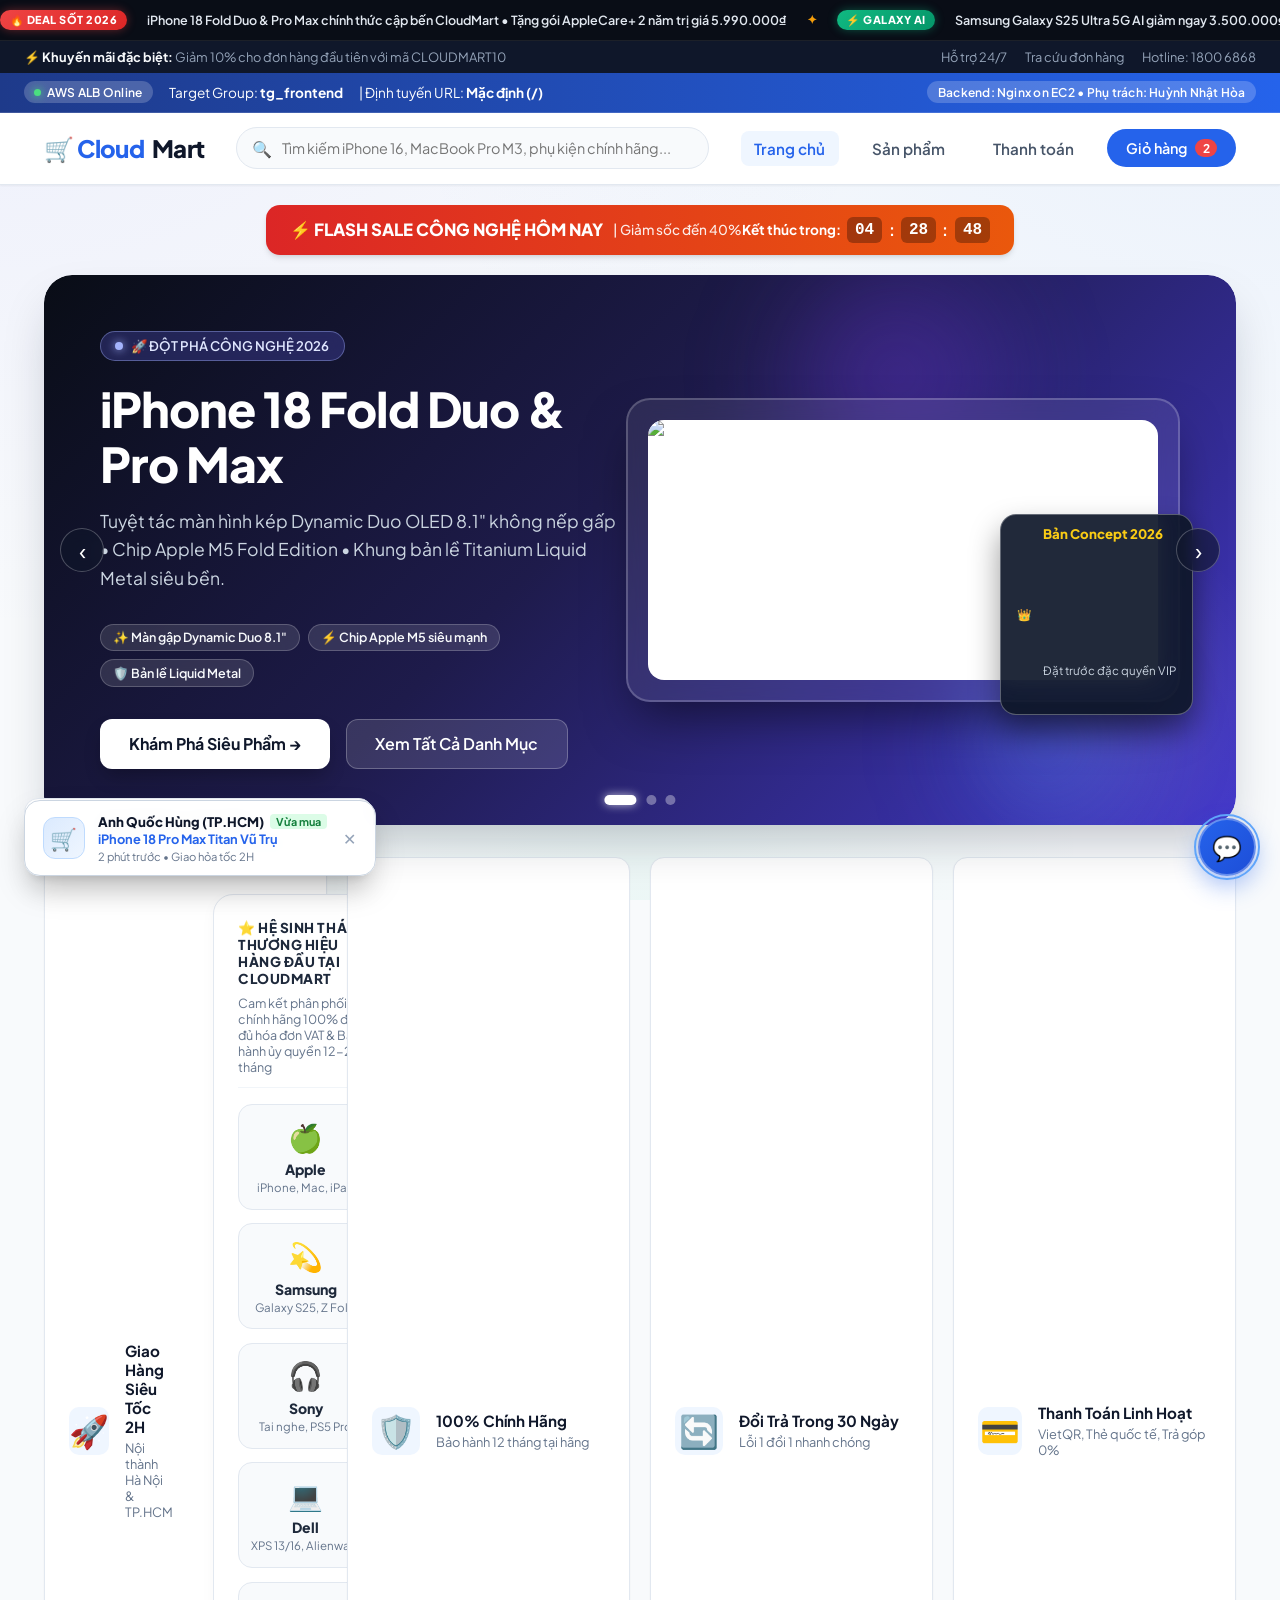
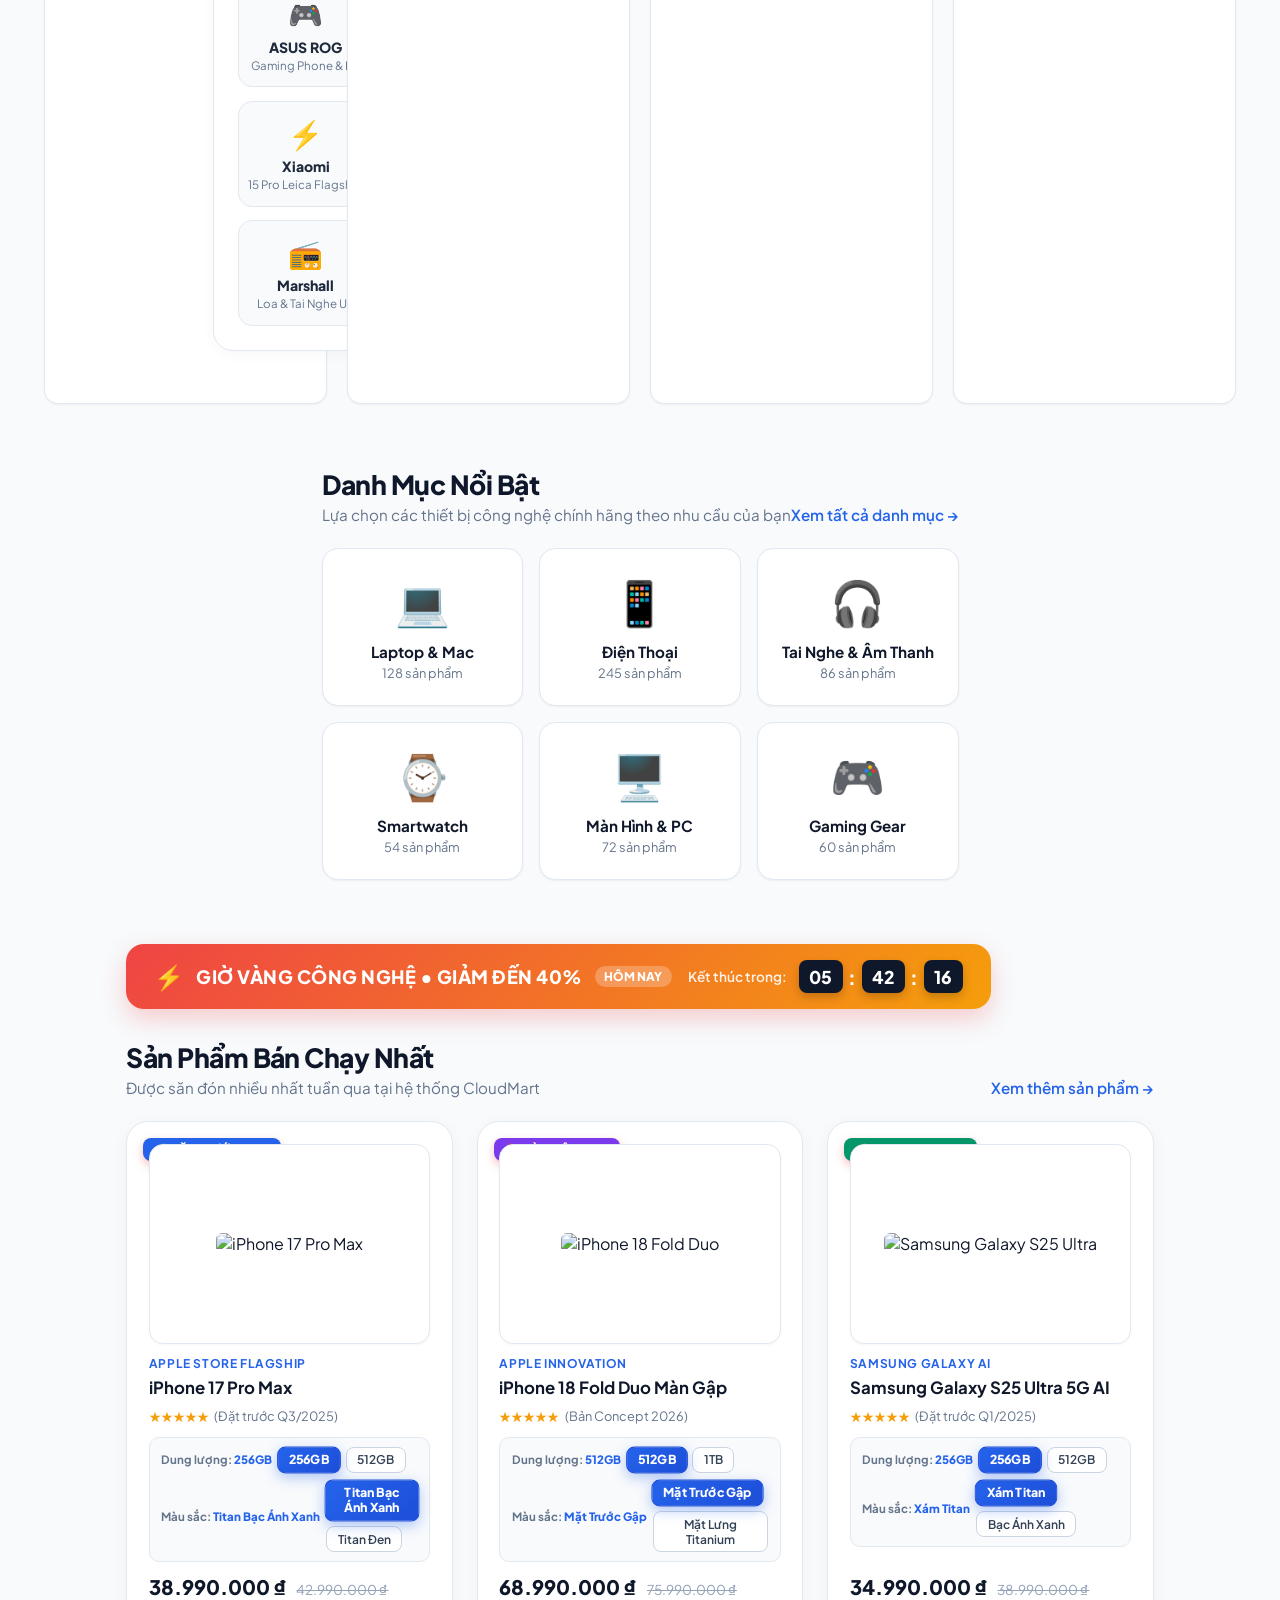
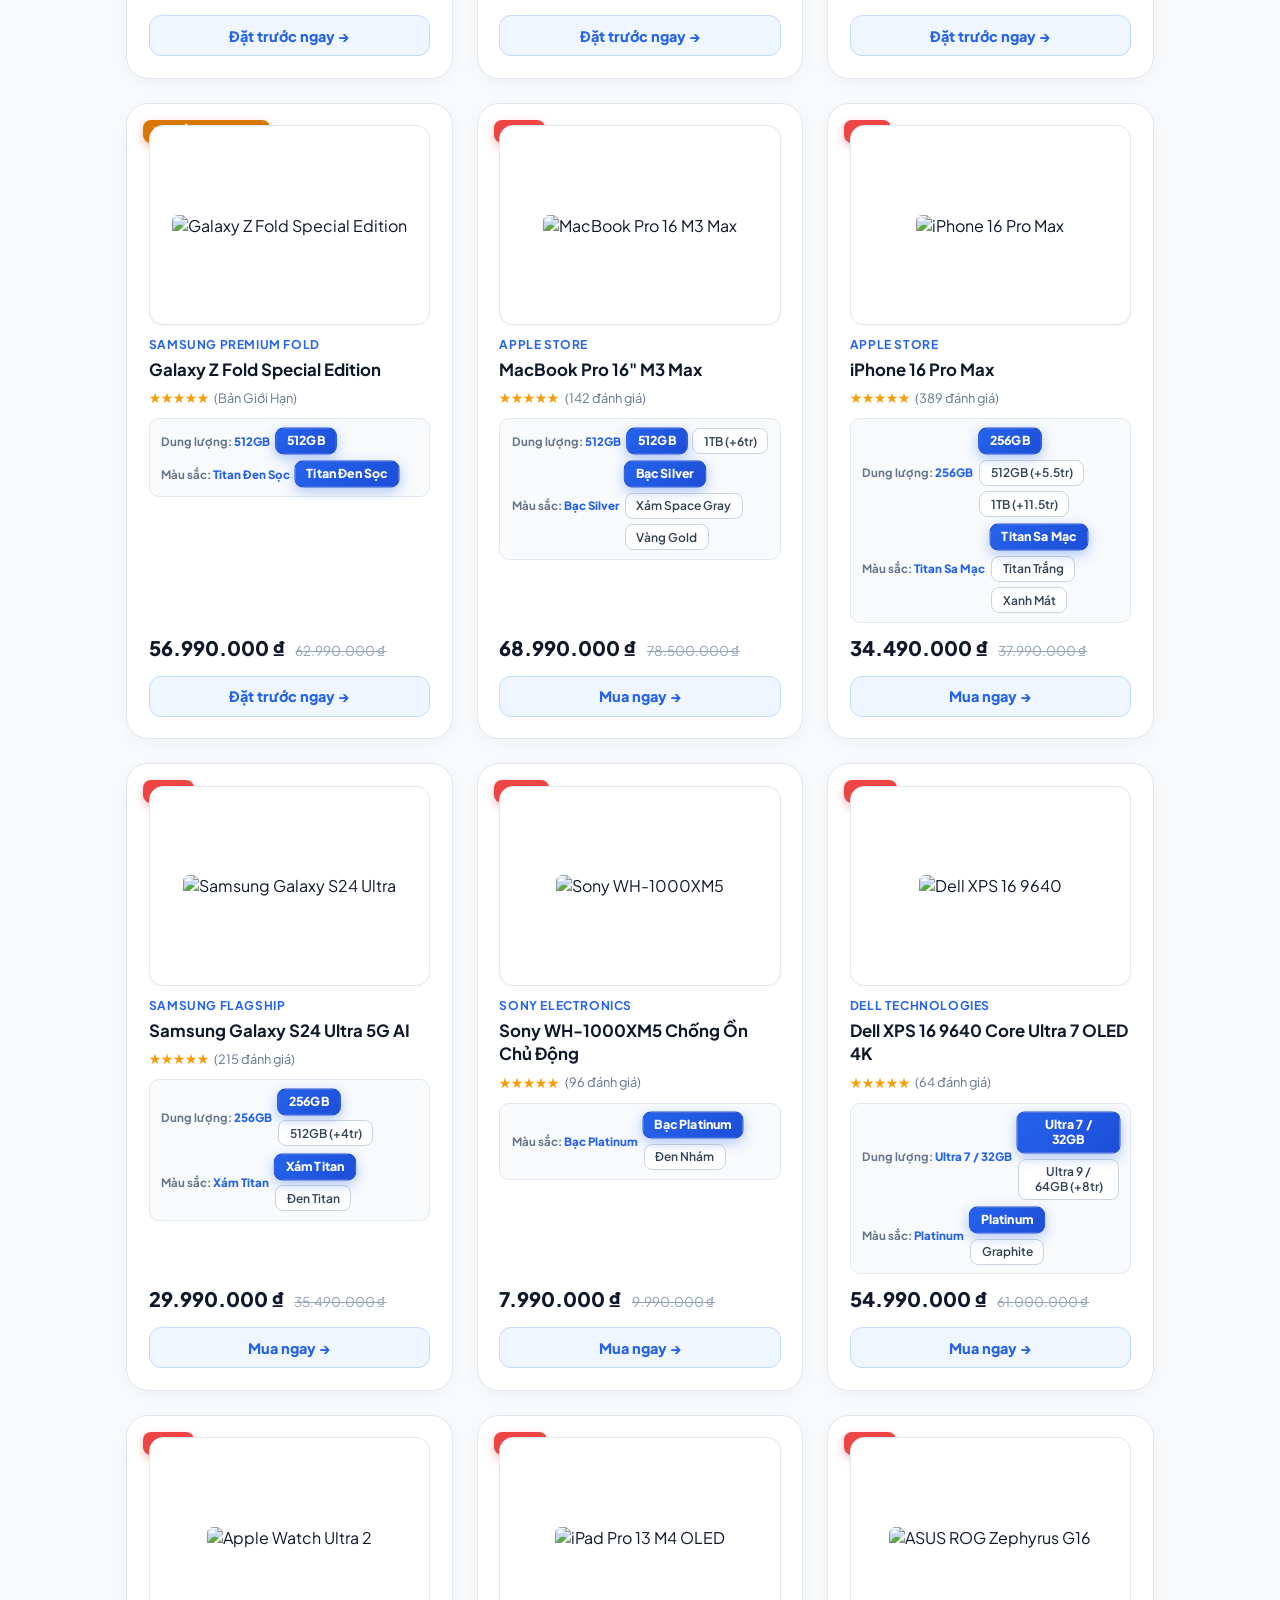
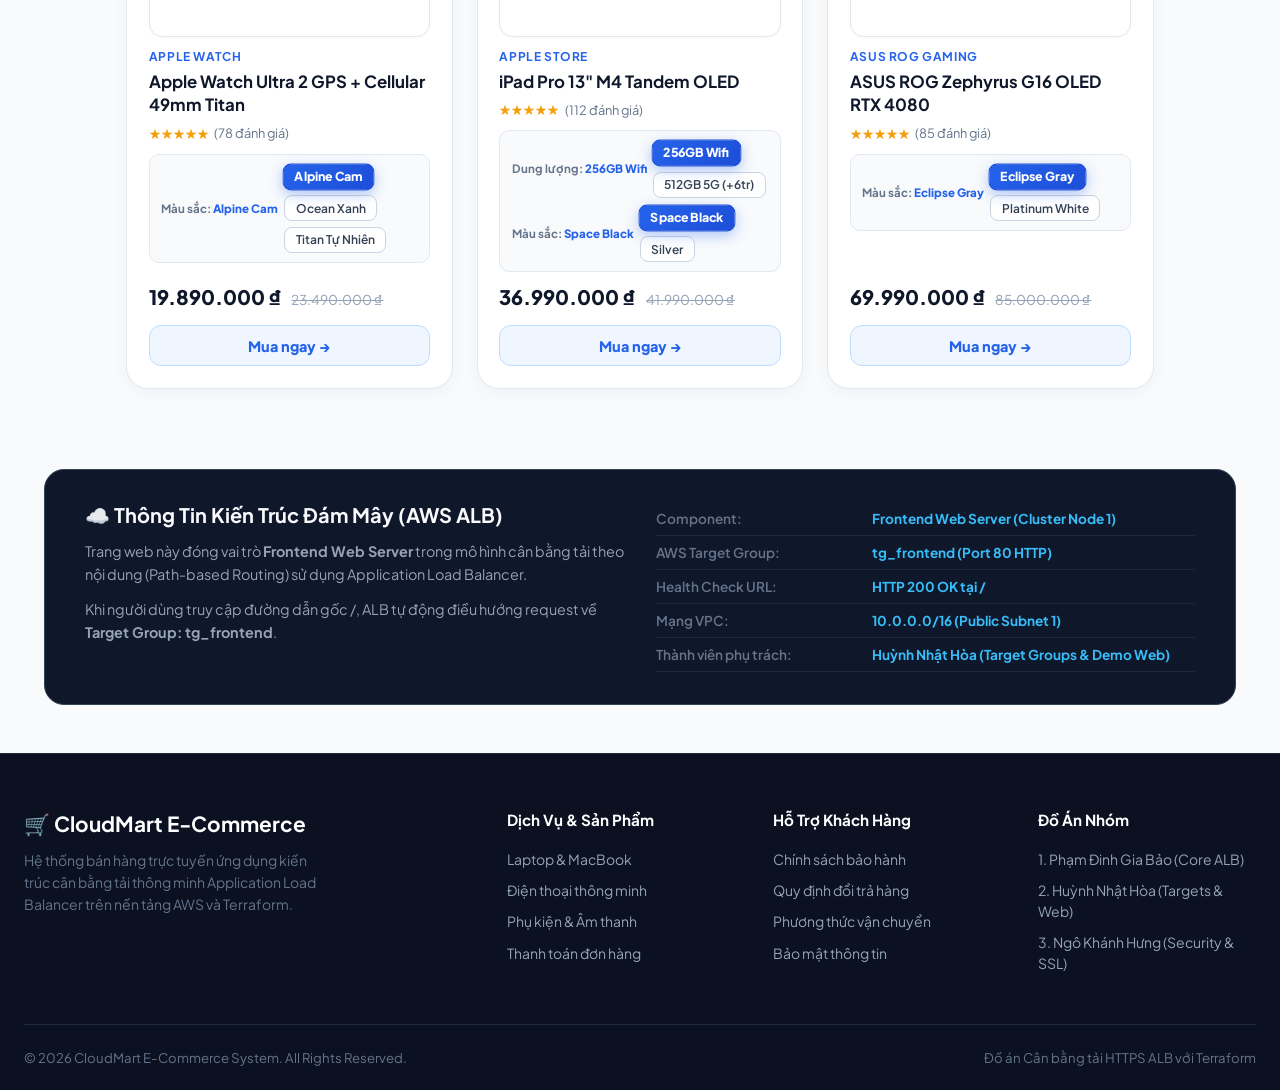
==== demo_pages/frontend/index.html @ c2f1970c "feat(cloudmart): modern UI overhaul + 114 products with correct images, colors, prices - Beautiful d" ====
<!DOCTYPE html>
<html lang="vi">
<head>
    <meta charset="UTF-8">
    <meta name="viewport" content="width=device-width, initial-scale=1.0">
    <title>CloudMart | Siêu Thị Công Nghệ Trực Tuyến Hàng Đầu</title>
    <link rel="preconnect" href="https://fonts.googleapis.com">
    <link rel="preconnect" href="https://fonts.gstatic.com" crossorigin>
    <link href="https://fonts.googleapis.com/css2?family=Plus+Jakarta+Sans:wght@400;500;600;700;800&display=swap" rel="stylesheet">
    <style>
        :root {
            --primary: #2563eb;
            --primary-hover: #1d4ed8;
            --secondary: #0f172a;
            --accent: #f59e0b;
            --danger: #ef4444;
            --bg: #f8fafc;
            --card-bg: #ffffff;
            --text-main: #0f172a;
            --text-muted: #64748b;
            --border: #e2e8f0;
            --success: #10b981;
            --shadow-sm: 0 1px 2px 0 rgb(0 0 0 / 0.05);
            --shadow-md: 0 4px 6px -1px rgb(0 0 0 / 0.1), 0 2px 4px -2px rgb(0 0 0 / 0.1);
            --shadow-xl: 0 20px 25px -5px rgb(0 0 0 / 0.1), 0 8px 10px -6px rgb(0 0 0 / 0.1);
        }

        * { box-sizing: border-box; margin: 0; padding: 0; font-family: 'Plus Jakarta Sans', -apple-system, BlinkMacSystemFont, "Segoe UI", Roboto, sans-serif; }
        body { background-color: var(--bg); color: var(--text-main); min-height: 100vh; display: flex; flex-direction: column; overflow-x: hidden; }

        /* Top Announcement Bar */
        .top-bar { background: #0f172a; color: #94a3b8; font-size: 0.8rem; padding: 0.5rem 1.5rem; display: flex; justify-content: space-between; align-items: center; }
        .top-bar strong { color: #f8fafc; }
        .top-links a { color: #94a3b8; text-decoration: none; margin-left: 1rem; transition: 0.2s; }
        .top-links a:hover { color: #fff; }

        /* Cloud System Monitor Badge Bar */
        .cloud-badge-bar { background: linear-gradient(90deg, #1e3a8a, #2563eb); color: white; padding: 0.55rem 1.5rem; font-size: 0.85rem; display: flex; justify-content: space-between; align-items: center; border-bottom: 1px solid rgba(255,255,255,0.15); }
        .cloud-badge-bar .sys-info { display: flex; gap: 1rem; align-items: center; }
        .cloud-pill { background: rgba(255,255,255,0.2); padding: 0.2rem 0.65rem; border-radius: 9999px; font-weight: 600; font-size: 0.75rem; letter-spacing: 0.02em; display: inline-flex; align-items: center; gap: 0.35rem; }
        .cloud-pill .dot { width: 7px; height: 7px; border-radius: 50%; background: #4ade80; display: inline-block; box-shadow: 0 0 8px #4ade80; }

        /* Main Navigation */
        header { background: var(--card-bg); border-bottom: 1px solid var(--border); position: sticky; top: 0; z-index: 50; box-shadow: var(--shadow-sm); }
        .nav-container { max-width: 1240px; margin: 0 auto; padding: 0.9rem 1.5rem; display: flex; align-items: center; justify-content: space-between; gap: 2rem; }
        .brand-logo { font-size: 1.5rem; font-weight: 800; color: var(--primary); text-decoration: none; display: flex; align-items: center; gap: 0.5rem; letter-spacing: -0.03em; }
        .brand-logo span { color: var(--secondary); }

        .search-wrapper { flex: 1; max-width: 520px; position: relative; }
        .search-input { width: 100%; padding: 0.7rem 1rem 0.7rem 2.8rem; border-radius: 9999px; border: 1.5px solid var(--border); outline: none; font-size: 0.9rem; transition: 0.2s; background: #f8fafc; }
        .search-input:focus { border-color: var(--primary); background: #fff; box-shadow: 0 0 0 4px rgba(37,99,235,0.1); }
        .search-icon { position: absolute; left: 1rem; top: 50%; transform: translateY(-50%); font-size: 1rem; color: #94a3b8; }

        .nav-menu { display: flex; align-items: center; gap: 1.25rem; }
        .nav-link { text-decoration: none; color: #475569; font-weight: 600; font-size: 0.95rem; padding: 0.5rem 0.85rem; border-radius: 8px; transition: 0.2s; }
        .nav-link:hover, .nav-link.active { color: var(--primary); background: #eff6ff; }
        .cart-btn { background: var(--primary); color: white; border: none; padding: 0.6rem 1.2rem; border-radius: 9999px; font-weight: 600; font-size: 0.9rem; display: flex; align-items: center; gap: 0.5rem; text-decoration: none; transition: 0.2s; }
        .cart-btn:hover { background: var(--primary-hover); transform: translateY(-1px); }
        .cart-badge { background: #ef4444; color: white; font-size: 0.75rem; border-radius: 9999px; padding: 0.1rem 0.45rem; font-weight: 700; }

        /* Flash Sale Header Strip */
        .flash-sale-bar { max-width: 1240px; margin: 1.25rem auto 0; padding: 0 1.5rem; }
        .flash-sale-inner { background: linear-gradient(90deg, #dc2626, #ea580c); color: white; border-radius: 14px; padding: 0.75rem 1.5rem; display: flex; justify-content: space-between; align-items: center; box-shadow: var(--shadow-md); }
        .flash-title { display: flex; align-items: center; gap: 0.6rem; font-weight: 800; font-size: 1.05rem; }
        .countdown-box { display: flex; align-items: center; gap: 0.4rem; font-weight: 700; }
        .timer-unit { background: rgba(0,0,0,0.3); padding: 0.25rem 0.5rem; border-radius: 6px; font-family: monospace; font-size: 1rem; }

        /* Hero Banner */
        .hero-section { max-width: 1240px; margin: 1.25rem auto 0; padding: 0 1.5rem; }
        .hero-card { background: linear-gradient(135deg, #0f172a 0%, #1e3a8a 50%, #2563eb 100%); border-radius: 24px; padding: 3.5rem 3rem; color: white; display: flex; align-items: center; justify-content: space-between; overflow: hidden; position: relative; box-shadow: var(--shadow-xl); }
        .hero-card::after { content: ""; position: absolute; right: -50px; bottom: -50px; width: 350px; height: 350px; background: radial-gradient(circle, rgba(255,255,255,0.1) 0%, transparent 70%); border-radius: 50%; }
        .hero-content { max-width: 580px; z-index: 2; }
        .hero-tag { display: inline-flex; align-items: center; gap: 0.5rem; background: rgba(255,255,255,0.15); backdrop-filter: blur(8px); padding: 0.35rem 0.9rem; border-radius: 9999px; font-size: 0.825rem; font-weight: 600; margin-bottom: 1.25rem; }
        .hero-title { font-size: 3rem; font-weight: 800; line-height: 1.15; margin-bottom: 1rem; letter-spacing: -0.02em; }
        .hero-desc { font-size: 1.1rem; color: #cbd5e1; margin-bottom: 2rem; line-height: 1.6; }
        .hero-actions { display: flex; gap: 1rem; }
        .btn-cta { background: #ffffff; color: var(--secondary); padding: 0.85rem 1.8rem; border-radius: 12px; font-weight: 700; text-decoration: none; font-size: 1rem; transition: 0.2s; display: inline-flex; align-items: center; gap: 0.5rem; }
        .btn-cta:hover { background: #f1f5f9; transform: translateY(-2px); box-shadow: 0 10px 15px -3px rgba(0,0,0,0.2); }
        .btn-secondary-cta { background: rgba(255,255,255,0.12); color: white; border: 1.5px solid rgba(255,255,255,0.25); padding: 0.85rem 1.8rem; border-radius: 12px; font-weight: 600; text-decoration: none; font-size: 1rem; transition: 0.2s; }
        .btn-secondary-cta:hover { background: rgba(255,255,255,0.2); }
        .hero-visual { font-size: 8rem; z-index: 2; animation: float 3s ease-in-out infinite; }
        @keyframes float { 0%, 100% { transform: translateY(0); } 50% { transform: translateY(-12px); } }

        /* Trust Badges */
        .trust-grid { max-width: 1240px; margin: 2rem auto; padding: 0 1.5rem; display: grid; grid-template-columns: repeat(auto-fit, minmax(240px, 1fr)); gap: 1.25rem; }
        .trust-item { background: white; border: 1px solid var(--border); border-radius: 14px; padding: 1.25rem 1.5rem; display: flex; align-items: center; gap: 1rem; box-shadow: var(--shadow-sm); }
        .trust-icon { font-size: 2rem; background: #eff6ff; width: 48px; height: 48px; border-radius: 10px; display: flex; align-items: center; justify-content: center; }
        .trust-title { font-weight: 700; font-size: 0.95rem; margin-bottom: 0.2rem; }
        .trust-desc { font-size: 0.8rem; color: var(--text-muted); }

        /* Categories Section */
        .section-container { max-width: 1240px; margin: 2rem auto; padding: 0 1.5rem; }
        .section-head { display: flex; justify-content: space-between; align-items: flex-end; margin-bottom: 1.5rem; }
        .section-title { font-size: 1.65rem; font-weight: 800; color: var(--secondary); letter-spacing: -0.02em; }
        .section-subtitle { font-size: 0.95rem; color: var(--text-muted); margin-top: 0.25rem; }
        .see-all-link { color: var(--primary); font-weight: 600; text-decoration: none; font-size: 0.95rem; display: flex; align-items: center; gap: 0.3rem; }
        .see-all-link:hover { text-decoration: underline; }

        .cat-grid { display: grid; grid-template-columns: repeat(auto-fit, minmax(160px, 1fr)); gap: 1rem; }
        .cat-card { background: white; border: 1px solid var(--border); border-radius: 16px; padding: 1.5rem 1rem; text-align: center; text-decoration: none; color: var(--text-main); transition: 0.2s; box-shadow: var(--shadow-sm); }
        .cat-card:hover { transform: translateY(-4px); border-color: var(--primary); box-shadow: var(--shadow-md); }
        .cat-emoji { font-size: 2.75rem; margin-bottom: 0.75rem; }
        .cat-name { font-weight: 700; font-size: 0.95rem; }
        .cat-count { font-size: 0.8rem; color: var(--text-muted); margin-top: 0.25rem; }

        /* Featured Products Grid */
        .product-grid { display: grid; grid-template-columns: repeat(auto-fit, minmax(260px, 1fr)); gap: 1.5rem; }
        .product-card { background: white; border: 1px solid var(--border); border-radius: 18px; padding: 1.25rem; transition: 0.25s; display: flex; flex-direction: column; position: relative; box-shadow: var(--shadow-sm); }
        .product-card:hover { transform: translateY(-5px); box-shadow: var(--shadow-xl); border-color: #cbd5e1; }
        .tag-discount { position: absolute; top: 1rem; left: 1rem; background: #ef4444; color: white; font-size: 0.75rem; font-weight: 700; padding: 0.25rem 0.6rem; border-radius: 6px; }
        .product-img-box { height: 200px; display: flex; align-items: center; justify-content: center; margin-bottom: 0.75rem; background: #ffffff; border-radius: 14px; overflow: hidden; position: relative; padding: 10px; border: 1px solid var(--border); box-shadow: 0 1px 3px rgba(0,0,0,0.04); }
        .product-img { max-width: 100%; max-height: 100%; width: auto; height: auto; object-fit: contain; transition: transform 0.3s ease; display: block; border-radius: 6px; }
        .product-card:hover .product-img { max-width: 100%; max-height: 100%; width: auto; height: auto; object-fit: contain; transition: transform 0.3s ease; display: block; border-radius: 6px; }
        /* Interactive Variants Selector */
        .variant-section { display: flex; flex-direction: column; gap: 0.45rem; margin-bottom: 0.75rem; background: #f8fafc; padding: 0.55rem 0.7rem; border-radius: 10px; border: 1px solid var(--border); }
        .variant-group { display: flex; align-items: center; gap: 0.4rem; flex-wrap: wrap; }
        .variant-label { font-size: 0.72rem; font-weight: 700; color: var(--text-muted); min-width: 68px; }
        .variant-options { display: flex; gap: 0.35rem; flex-wrap: wrap; flex: 1; }
        .variant-pill { font-size: 0.75rem; border: 1.5px solid var(--border); padding: 0.2rem 0.55rem; border-radius: 6px; cursor: pointer; font-weight: 600; color: #475569; background: #fff; transition: all 0.2s ease; user-select: none; display: inline-flex; align-items: center; justify-content: center; outline: none; }
        .variant-pill:hover { border-color: var(--primary); color: var(--primary); background: #eff6ff; transform: translateY(-1px); box-shadow: 0 2px 4px rgba(0,0,0,0.05); }
        .variant-pill.active { border-color: var(--primary); background: #eff6ff; color: var(--primary); font-weight: 700; box-shadow: 0 0 0 2px rgba(37,99,235,0.25); }
        .product-category { font-size: 0.75rem; font-weight: 700; text-transform: uppercase; color: var(--primary); letter-spacing: 0.05em; margin-bottom: 0.35rem; }
        .product-name { font-size: 1.05rem; font-weight: 700; color: var(--secondary); margin-bottom: 0.5rem; line-height: 1.4; }
        .product-rating { display: flex; align-items: center; gap: 0.35rem; font-size: 0.85rem; color: #f59e0b; margin-bottom: 0.75rem; }
        .product-rating span { color: var(--text-muted); font-size: 0.8rem; }
        .price-row { display: flex; align-items: baseline; gap: 0.6rem; margin-top: auto; margin-bottom: 1rem; }
        .current-price { font-size: 1.25rem; font-weight: 800; color: #0f172a; }
        .old-price { font-size: 0.85rem; color: #94a3b8; text-decoration: line-through; }
        .btn-add-cart { width: 100%; background: #eff6ff; color: var(--primary); border: 1.5px solid #bfdbfe; padding: 0.65rem; border-radius: 10px; font-weight: 700; font-size: 0.9rem; cursor: pointer; transition: 0.2s; text-decoration: none; text-align: center; display: block; }
        .btn-add-cart:hover { background: var(--primary); color: white; border-color: var(--primary); }

        /* Architecture Banner */
        .arch-banner { max-width: 1240px; margin: 3rem auto; padding: 0 1.5rem; }
        .arch-card { background: #0f172a; border-radius: 20px; padding: 2rem 2.5rem; color: #94a3b8; display: grid; grid-template-columns: 1fr 1fr; gap: 2rem; border: 1px solid #334155; }
        .arch-card h3 { color: #f8fafc; font-size: 1.25rem; margin-bottom: 0.75rem; display: flex; align-items: center; gap: 0.5rem; }
        .arch-card p { font-size: 0.9rem; line-height: 1.6; }
        .arch-table { width: 100%; border-collapse: collapse; font-family: monospace; font-size: 0.85rem; }
        .arch-table td { padding: 0.5rem 0; border-bottom: 1px solid #1e293b; }
        .arch-table td:first-child { color: #64748b; font-weight: 600; width: 40%; }
        .arch-table td:last-child { color: #38bdf8; font-weight: 700; }

        /* Live Purchase Notification (Social Proof) */
        .live-order-toast { position: fixed; bottom: 1.5rem; left: 1.5rem; background: white; border: 1px solid var(--border); border-radius: 14px; padding: 0.85rem 1.2rem; display: flex; align-items: center; gap: 0.85rem; box-shadow: var(--shadow-xl); z-index: 90; animation: slideUp 0.4s ease-out; }
        @keyframes slideUp { from { transform: translateY(50px); opacity: 0; } to { transform: translateY(0); opacity: 1; } }
        .live-order-icon { width: 40px; height: 40px; border-radius: 50%; background: #eff6ff; display: flex; align-items: center; justify-content: center; font-size: 1.25rem; }
        .live-order-text { font-size: 0.825rem; color: #334155; }
        .live-order-text strong { color: var(--secondary); display: block; }
        .live-order-time { font-size: 0.75rem; color: #94a3b8; }

        /* Chat Widget Button */
        .chat-widget-btn { position: fixed; bottom: 1.5rem; right: 1.5rem; background: var(--primary); color: white; width: 56px; height: 56px; border-radius: 50%; display: flex; align-items: center; justify-content: center; font-size: 1.5rem; box-shadow: var(--shadow-xl); cursor: pointer; border: none; z-index: 90; transition: transform 0.2s; }
        .chat-widget-btn:hover { transform: scale(1.08); }

        /* Footer */
        footer { background: #0b1120; color: #64748b; padding: 3.5rem 1.5rem 1.5rem; margin-top: auto; border-top: 1px solid #1e293b; }
        .footer-grid { max-width: 1240px; margin: 0 auto 2.5rem; display: grid; grid-template-columns: 2fr repeat(3, 1fr); gap: 3rem; }
        .footer-brand h4 { color: white; font-size: 1.3rem; margin-bottom: 0.75rem; }
        .footer-brand p { font-size: 0.875rem; line-height: 1.6; max-width: 300px; }
        .footer-col h5 { color: white; font-size: 0.95rem; font-weight: 700; margin-bottom: 1.2rem; }
        .footer-col ul { list-style: none; }
        .footer-col li { margin-bottom: 0.65rem; }
        .footer-col a { color: #94a3b8; text-decoration: none; font-size: 0.875rem; transition: 0.2s; }
        .footer-col a:hover { color: #38bdf8; }
        .footer-bottom { max-width: 1240px; margin: 0 auto; padding-top: 1.5rem; border-top: 1px solid #1e293b; display: flex; justify-content: space-between; font-size: 0.825rem; }

        @media (max-width: 768px) {
            .hero-card { flex-direction: column; text-align: center; padding: 2.5rem 1.5rem; }
            .hero-actions { justify-content: center; }
            .hero-visual { display: none; }
            .arch-card { grid-template-columns: 1fr; }
            .footer-grid { grid-template-columns: 1fr; }
            .live-order-toast { display: none; }
        }
    
        /* ==============================================================
           GIAO DIỆN HIỆN ĐẠI & SỐNG ĐỘNG (MODERN ULTRA-TECH STYLING)
           ============================================================== */
        body {
            background-color: #f8fafc;
            background-image: 
                radial-gradient(at 0% 0%, rgba(99, 102, 241, 0.07) 0px, transparent 50%),
                radial-gradient(at 100% 0%, rgba(59, 130, 246, 0.08) 0px, transparent 50%),
                radial-gradient(at 50% 100%, rgba(16, 185, 129, 0.05) 0px, transparent 50%);
            background-attachment: fixed;
        }

        /* Ambient Glow & Floating Animations */
        .hero-slider-wrap {
            position: relative;
            border-radius: 28px;
            overflow: hidden;
            box-shadow: 0 25px 50px -12px rgba(15, 23, 42, 0.25);
        }
        .hero-card.slide {
            display: none;
            border-radius: 28px;
            padding: 3.5rem 3.5rem;
            color: white;
            align-items: center;
            justify-content: space-between;
            overflow: hidden;
            position: relative;
            min-height: 440px;
            animation: fadeInSlide 0.5s cubic-bezier(0.16, 1, 0.3, 1);
        }
        .hero-card.slide.active {
            display: flex;
        }
        @keyframes fadeInSlide {
            from { opacity: 0; transform: scale(0.985); }
            to { opacity: 1; transform: scale(1); }
        }

        .hero-ambient-orb {
            position: absolute;
            border-radius: 50%;
            pointer-events: none;
            filter: blur(40px);
            z-index: 1;
        }
        .hero-ambient-orb.orb-1 {
            width: 320px;
            height: 320px;
            top: -60px;
            right: 15%;
            background: radial-gradient(circle, rgba(124, 58, 237, 0.35) 0%, transparent 70%);
            animation: floatOrb 8s ease-in-out infinite alternate;
        }
        .hero-ambient-orb.orb-2 {
            width: 260px;
            height: 260px;
            bottom: -50px;
            right: 5%;
            background: radial-gradient(circle, rgba(59, 130, 246, 0.3) 0%, transparent 70%);
            animation: floatOrb 6s ease-in-out infinite alternate-reverse;
        }
        @keyframes floatOrb {
            0% { transform: translate(0, 0) scale(1); }
            100% { transform: translate(-25px, 20px) scale(1.15); }
        }

        .pulse-indicator {
            width: 8px;
            height: 8px;
            border-radius: 50%;
            background: #a5b4fc;
            display: inline-block;
            box-shadow: 0 0 10px #a5b4fc;
            animation: pulseGlow 1.6s infinite ease-in-out;
        }
        @keyframes pulseGlow {
            0%, 100% { transform: scale(1); opacity: 1; }
            50% { transform: scale(1.4); opacity: 0.6; }
        }

        .hero-highlight-chips {
            display: flex;
            gap: 0.5rem;
            flex-wrap: wrap;
            margin-bottom: 2rem;
        }
        .hero-chip {
            background: rgba(255, 255, 255, 0.12);
            backdrop-filter: blur(8px);
            padding: 0.3rem 0.75rem;
            border-radius: 9999px;
            font-size: 0.785rem;
            font-weight: 600;
            border: 1px solid rgba(255, 255, 255, 0.2);
            color: #f8fafc;
        }

        /* Shimmering CTA Button */
        .btn-shimmer {
            position: relative;
            overflow: hidden;
            box-shadow: 0 10px 20px -5px rgba(0, 0, 0, 0.3);
        }
        .btn-shimmer::after {
            content: "";
            position: absolute;
            top: -50%;
            left: -60%;
            width: 40%;
            height: 200%;
            background: linear-gradient(90deg, transparent, rgba(255,255,255,0.4), transparent);
            transform: rotate(25deg);
            animation: shimmerSweep 3.5s infinite;
        }
        @keyframes shimmerSweep {
            0% { left: -60%; }
            25% { left: 140%; }
            100% { left: 140%; }
        }

        /* Glass Product Showcase in Hero */
        .hero-img-glass-wrap {
            position: relative;
            background: rgba(255, 255, 255, 0.08);
            backdrop-filter: blur(12px);
            border: 2px solid rgba(255, 255, 255, 0.2);
            border-radius: 24px;
            padding: 1.25rem;
            box-shadow: 0 25px 50px -12px rgba(0,0,0,0.5);
            transition: transform 0.4s ease;
        }
        .hero-img-glass-wrap:hover {
            transform: translateY(-6px) scale(1.02);
        }
        .hero-main-img {
            width: 100%;
            height: 260px;
            object-fit: cover;
            border-radius: 16px;
            display: block;
            background: #ffffff;
        }
        .hero-float-badge {
            position: absolute;
            bottom: -15px;
            right: -15px;
            background: rgba(15, 23, 42, 0.92);
            backdrop-filter: blur(10px);
            border: 1.5px solid rgba(255, 255, 255, 0.3);
            border-radius: 16px;
            padding: 0.65rem 1rem;
            color: white;
            display: flex;
            align-items: center;
            gap: 0.75rem;
            box-shadow: 0 15px 30px rgba(0,0,0,0.4);
            animation: floatBadge 3.5s ease-in-out infinite alternate;
        }
        @keyframes floatBadge {
            0% { transform: translateY(0); }
            100% { transform: translateY(-8px); }
        }
        .badge-icon {
            font-size: 1.5rem;
        }
        .hero-float-badge strong {
            display: block;
            font-size: 0.825rem;
            font-weight: 800;
            color: #facc15;
        }
        .hero-float-badge span {
            font-size: 0.72rem;
            color: #cbd5e1;
        }

        /* Slider Controls */
        .hero-arrow {
            position: absolute;
            top: 50%;
            transform: translateY(-50%);
            width: 44px;
            height: 44px;
            border-radius: 50%;
            background: rgba(15, 23, 42, 0.6);
            backdrop-filter: blur(8px);
            border: 1px solid rgba(255, 255, 255, 0.25);
            color: white;
            font-size: 1.5rem;
            display: flex;
            align-items: center;
            justify-content: center;
            cursor: pointer;
            z-index: 10;
            transition: all 0.2s ease;
            line-height: 1;
        }
        .hero-arrow:hover {
            background: white;
            color: #0f172a;
            transform: translateY(-50%) scale(1.1);
        }
        .hero-arrow.prev { left: 1rem; }
        .hero-arrow.next { right: 1rem; }

        .hero-dots {
            position: absolute;
            bottom: 1.25rem;
            left: 50%;
            transform: translateX(-50%);
            display: flex;
            gap: 0.6rem;
            z-index: 10;
        }
        .hero-dot {
            width: 10px;
            height: 10px;
            border-radius: 9999px;
            background: rgba(255, 255, 255, 0.35);
            border: none;
            cursor: pointer;
            transition: all 0.3s ease;
            padding: 0;
        }
        .hero-dot.active {
            width: 32px;
            background: #ffffff;
            box-shadow: 0 0 10px rgba(255, 255, 255, 0.7);
        }

        /* Brand Bar */
        .brand-bar-wrap {
            background: white;
            border: 1.5px solid #e2e8f0;
            border-radius: 20px;
            padding: 1.5rem;
            box-shadow: 0 4px 15px rgba(0,0,0,0.03);
        }
        .brand-bar-header {
            display: flex;
            justify-content: space-between;
            align-items: center;
            margin-bottom: 1rem;
            padding-bottom: 0.75rem;
            border-bottom: 1px solid #f1f5f9;
            flex-wrap: wrap;
            gap: 0.5rem;
        }
        .brand-bar-title {
            font-size: 0.85rem;
            font-weight: 800;
            color: #1e293b;
            letter-spacing: 0.04em;
        }
        .brand-bar-sub {
            font-size: 0.785rem;
            color: #64748b;
        }
        .brand-grid {
            display: grid;
            grid-template-columns: repeat(auto-fit, minmax(135px, 1fr));
            gap: 0.85rem;
        }
        .brand-item {
            display: flex;
            flex-direction: column;
            align-items: center;
            padding: 0.85rem 0.5rem;
            border-radius: 14px;
            border: 1px solid #e2e8f0;
            background: #f8fafc;
            text-decoration: none;
            color: #1e293b;
            transition: all 0.25s cubic-bezier(0.16, 1, 0.3, 1);
        }
        .brand-item:hover {
            transform: translateY(-4px);
            background: white;
            box-shadow: 0 8px 20px rgba(0,0,0,0.06);
            border-color: #cbd5e1;
        }
        .brand-item .brand-icon {
            font-size: 1.75rem;
            margin-bottom: 0.35rem;
            transition: transform 0.2s;
        }
        .brand-item:hover .brand-icon {
            transform: scale(1.15);
        }
        .brand-item .brand-name {
            font-size: 0.875rem;
            font-weight: 800;
        }
        .brand-item .brand-count {
            font-size: 0.72rem;
            color: #64748b;
            margin-top: 2px;
        }
        .brand-item.apple:hover { border-color: #0f172a; }
        .brand-item.samsung:hover { border-color: #2563eb; }
        .brand-item.sony:hover { border-color: #f59e0b; }
        .brand-item.asus:hover { border-color: #ef4444; }

        /* Modern Product Card Enhancements */
        .product-card {
            border: 1.5px solid #e2e8f0 !important;
            border-radius: 20px !important;
            box-shadow: 0 4px 15px rgba(0,0,0,0.04) !important;
            transition: all 0.3s cubic-bezier(0.16, 1, 0.3, 1) !important;
        }
        .product-card:hover {
            transform: translateY(-7px) scale(1.01) !important;
            box-shadow: 0 20px 35px -10px rgba(0,0,0,0.12) !important;
            border-color: #93c5fd !important;
        }
        .product-card .tag-discount {
            border-radius: 8px !important;
            box-shadow: 0 4px 10px rgba(239, 68, 68, 0.35);
        }
        .product-card .btn-add-cart {
            border-radius: 12px !important;
            position: relative;
            overflow: hidden;
            font-weight: 800 !important;
            transition: all 0.25s ease !important;
        }
        .product-card .btn-add-cart:hover {
            transform: translateY(-2px);
            box-shadow: 0 6px 15px rgba(37, 99, 235, 0.35);
        }

        /* Live Purchase Notification (Social Proof Toast) */
        .live-sales-toast {
            position: fixed;
            bottom: 1.5rem;
            left: 1.5rem;
            background: rgba(255, 255, 255, 0.95);
            backdrop-filter: blur(10px);
            border: 1.5px solid #cbd5e1;
            border-radius: 16px;
            padding: 0.75rem 1.1rem;
            display: flex;
            align-items: center;
            gap: 0.85rem;
            box-shadow: 0 15px 35px -5px rgba(0,0,0,0.18);
            z-index: 990;
            animation: slideUpToast 0.4s cubic-bezier(0.16, 1, 0.3, 1);
            max-width: 360px;
            transition: opacity 0.3s, transform 0.3s;
        }
        @keyframes slideUpToast {
            from { transform: translateY(40px) scale(0.95); opacity: 0; }
            to { transform: translateY(0) scale(1); opacity: 1; }
        }
        .live-toast-avatar {
            width: 42px;
            height: 42px;
            border-radius: 12px;
            background: linear-gradient(135deg, #dbeafe, #eff6ff);
            border: 1px solid #bfdbfe;
            display: flex;
            align-items: center;
            justify-content: center;
            font-size: 1.35rem;
            flex-shrink: 0;
        }
        .live-toast-content {
            flex: 1;
            min-width: 0;
        }
        .live-toast-header {
            display: flex;
            align-items: center;
            gap: 6px;
        }
        .live-toast-user {
            font-size: 0.825rem;
            font-weight: 800;
            color: #0f172a;
        }
        .live-toast-badge {
            background: #dcfce7;
            color: #15803d;
            font-size: 0.675rem;
            font-weight: 700;
            padding: 1px 6px;
            border-radius: 4px;
        }
        .live-toast-product {
            font-size: 0.8rem;
            font-weight: 700;
            color: #2563eb;
            white-space: nowrap;
            overflow: hidden;
            text-overflow: ellipsis;
            margin-top: 1px;
        }
        .live-toast-meta {
            font-size: 0.7rem;
            color: #64748b;
            margin-top: 2px;
        }
        .live-toast-close {
            background: none;
            border: none;
            color: #94a3b8;
            cursor: pointer;
            font-size: 1rem;
            padding: 2px;
            transition: 0.2s;
        }
        .live-toast-close:hover {
            color: #ef4444;
        }

        /* Radar Wave on Floating CSKH Button */
        .chat-widget-btn {
            position: fixed;
            bottom: 1.5rem;
            right: 1.5rem;
            background: linear-gradient(135deg, #2563eb, #1d4ed8);
            color: white;
            width: 58px;
            height: 58px;
            border-radius: 50%;
            display: flex;
            align-items: center;
            justify-content: center;
            font-size: 1.5rem;
            box-shadow: 0 10px 25px rgba(37, 99, 235, 0.4);
            cursor: pointer;
            border: 2px solid rgba(255,255,255,0.3);
            z-index: 990;
            transition: all 0.25s ease;
        }
        .chat-widget-btn:hover {
            transform: translateY(-3px) scale(1.06);
            box-shadow: 0 14px 30px rgba(37, 99, 235, 0.5);
        }
        .chat-widget-btn::before {
            content: '';
            position: absolute;
            inset: -6px;
            border-radius: 50%;
            border: 2px solid #60a5fa;
            animation: radarPulse 2.2s infinite ease-out;
            pointer-events: none;
        }
        @keyframes radarPulse {
            0% { transform: scale(0.9); opacity: 1; }
            100% { transform: scale(1.45); opacity: 0; }
        }

    
        /* Dynamic Infinite Marquee Ribbon */
        .marquee-ribbon {
            background: #090d16;
            color: #e2e8f0;
            overflow: hidden;
            white-space: nowrap;
            display: flex;
            font-size: 0.785rem;
            font-weight: 600;
            padding: 0.6rem 0;
            border-bottom: 1px solid rgba(255,255,255,0.08);
            position: relative;
            z-index: 1000;
        }
        .marquee-content {
            display: inline-flex;
            align-items: center;
            gap: 1.25rem;
            animation: marqueeScroll 26s linear infinite;
            padding-right: 1.25rem;
            flex-shrink: 0;
        }
        .marquee-ribbon:hover .marquee-content {
            animation-play-state: paused;
        }
        @keyframes marqueeScroll {
            0% { transform: translateX(0); }
            100% { transform: translateX(-100%); }
        }
        .marquee-badge {
            background: linear-gradient(135deg, #ef4444, #dc2626);
            color: white;
            font-size: 0.685rem;
            font-weight: 800;
            padding: 0.2rem 0.6rem;
            border-radius: 9999px;
            letter-spacing: 0.5px;
            box-shadow: 0 0 10px rgba(239, 68, 68, 0.4);
        }
        .marquee-badge.badge-green {
            background: linear-gradient(135deg, #10b981, #059669);
            box-shadow: 0 0 10px rgba(16, 185, 129, 0.4);
        }
        .marquee-badge.badge-blue {
            background: linear-gradient(135deg, #3b82f6, #2563eb);
            box-shadow: 0 0 10px rgba(59, 130, 246, 0.4);
        }
        .marquee-badge.badge-purple {
            background: linear-gradient(135deg, #8b5cf6, #7c3aed);
            box-shadow: 0 0 10px rgba(139, 92, 246, 0.4);
        }
        .marquee-sep {
            color: #f59e0b;
            font-size: 0.75rem;
        }

        /* Flash Sale Live Ribbon */
        .flash-sale-ribbon {
            background: linear-gradient(135deg, #ef4444, #f59e0b);
            color: white;
            border-radius: 18px;
            padding: 1rem 1.75rem;
            display: flex;
            justify-content: space-between;
            align-items: center;
            margin-bottom: 2rem;
            box-shadow: 0 10px 25px rgba(239, 68, 68, 0.25);
            flex-wrap: wrap;
            gap: 1rem;
        }
        .flash-sale-left {
            display: flex;
            align-items: center;
            gap: 0.75rem;
        }
        .flash-sale-icon {
            font-size: 1.5rem;
            animation: bounce 1s infinite alternate;
        }
        @keyframes bounce {
            from { transform: translateY(0); }
            to { transform: translateY(-3px); }
        }
        .flash-sale-title {
            font-size: 1.15rem;
            font-weight: 800;
            letter-spacing: 0.5px;
        }
        .flash-sale-badge {
            background: rgba(255, 255, 255, 0.25);
            backdrop-filter: blur(4px);
            font-size: 0.75rem;
            font-weight: 800;
            padding: 0.2rem 0.6rem;
            border-radius: 9999px;
        }
        .flash-sale-timer {
            display: flex;
            align-items: center;
            gap: 0.75rem;
        }
        .timer-label {
            font-size: 0.85rem;
            font-weight: 600;
            opacity: 0.9;
        }
        .timer-boxes {
            display: flex;
            align-items: center;
            gap: 0.35rem;
        }
        .timer-box {
            background: #0f172a;
            color: white;
            font-size: 1.1rem;
            font-weight: 800;
            padding: 0.35rem 0.65rem;
            border-radius: 8px;
            min-width: 38px;
            text-align: center;
            box-shadow: 0 4px 10px rgba(0,0,0,0.2);
        }
        .timer-colon {
            font-size: 1.2rem;
            font-weight: 800;
        }

        /* LUXURY PRODUCT CARD OVERHAUL FOR FRONTEND */
        .product-card {
            background: #ffffff !important;
            border: 1.5px solid #e2e8f0 !important;
            border-radius: 22px !important;
            padding: 1.35rem !important;
            box-shadow: 0 4px 18px rgba(15, 23, 42, 0.04) !important;
            transition: all 0.35s cubic-bezier(0.16, 1, 0.3, 1) !important;
        }
        .product-card:hover {
            transform: translateY(-9px) scale(1.015) !important;
            box-shadow: 0 25px 45px -12px rgba(15, 23, 42, 0.15), 0 0 25px rgba(37, 99, 235, 0.15) !important;
            border-color: #2563eb !important;
        }
        .product-card:hover .product-img {
            transform: scale(1.08) !important;
        }

    
        /* Prominent active variant pills */
        .variant-pill {
            font-size: 0.75rem !important;
            padding: 0.28rem 0.65rem !important;
            border-radius: 8px !important;
            border: 1.5px solid #cbd5e1 !important;
            background: #ffffff !important;
            color: #334155 !important;
            cursor: pointer !important;
            transition: all 0.2s ease !important;
        }
        .variant-pill:hover {
            border-color: #2563eb !important;
            color: #2563eb !important;
            background: #eff6ff !important;
            transform: translateY(-1px) !important;
        }
        .variant-pill.active {
            background: linear-gradient(135deg, #2563eb, #1d4ed8) !important;
            color: #ffffff !important;
            font-weight: 800 !important;
            border-color: #1d4ed8 !important;
            box-shadow: 0 4px 12px rgba(37, 99, 235, 0.35) !important;
            transform: scale(1.03) !important;
        }

    </style>
</head>
<body>
    <!-- Dynamic Infinite Marquee Ribbon -->
    <div class="marquee-ribbon">
        <div class="marquee-content">
            <span class="marquee-badge">🔥 DEAL SỐT 2026</span>
            <span>iPhone 18 Fold Duo &amp; Pro Max chính thức cập bến CloudMart • Tặng gói AppleCare+ 2 năm trị giá 5.990.000₫</span>
            <span class="marquee-sep">✦</span>
            <span class="marquee-badge badge-green">⚡ GALAXY AI</span>
            <span>Samsung Galaxy S25 Ultra 5G AI giảm ngay 3.500.000₫ khi thanh toán VietQR</span>
            <span class="marquee-sep">✦</span>
            <span class="marquee-badge badge-blue">🚀 HỎA TỐC 2H</span>
            <span>Miễn phí giao hàng hỏa tốc trong 2 giờ nội thành Hà Nội &amp; TP.HCM • Đổi mới 1-1 trong 30 ngày</span>
            <span class="marquee-sep">✦</span>
            <span class="marquee-badge badge-purple">💎 VOUCHER 1TR</span>
            <span>Nhập mã TECH2026 giảm thêm 1.000.000₫ cho đơn hàng flagship hoặc laptop từ 25 triệu</span>
            <span class="marquee-sep">✦</span>
        </div>
        <div class="marquee-content" aria-hidden="true">
            <span class="marquee-badge">🔥 DEAL SỐT 2026</span>
            <span>iPhone 18 Fold Duo &amp; Pro Max chính thức cập bến CloudMart • Tặng gói AppleCare+ 2 năm trị giá 5.990.000₫</span>
            <span class="marquee-sep">✦</span>
            <span class="marquee-badge badge-green">⚡ GALAXY AI</span>
            <span>Samsung Galaxy S25 Ultra 5G AI giảm ngay 3.500.000₫ khi thanh toán VietQR</span>
            <span class="marquee-sep">✦</span>
            <span class="marquee-badge badge-blue">🚀 HỎA TỐC 2H</span>
            <span>Miễn phí giao hàng hỏa tốc trong 2 giờ nội thành Hà Nội &amp; TP.HCM • Đổi mới 1-1 trong 30 ngày</span>
            <span class="marquee-sep">✦</span>
            <span class="marquee-badge badge-purple">💎 VOUCHER 1TR</span>
            <span>Nhập mã TECH2026 giảm thêm 1.000.000₫ cho đơn hàng flagship hoặc laptop từ 25 triệu</span>
            <span class="marquee-sep">✦</span>
        </div>
    </div>

    <!-- Top Announcement Bar -->
    <div class="top-bar">
        <div>⚡ <strong>Khuyến mãi đặc biệt:</strong> Giảm 10% cho đơn hàng đầu tiên với mã <code>CLOUDMART10</code></div>
        <div class="top-links">
            <a href="/">Hỗ trợ 24/7</a>
            <a href="/">Tra cứu đơn hàng</a>
            <a href="/">Hotline: 1800 6868</a>
        </div>
    </div>

    <!-- Live Cloud Architecture Header Badge -->
    <div class="cloud-badge-bar">
        <div class="sys-info">
            <span class="cloud-pill"><span class="dot"></span> AWS ALB Online</span>
            <span>Target Group: <strong>tg_frontend</strong></span>
            <span>| Định tuyến URL: <strong>Mặc định (/)</strong></span>
        </div>
        <div>
            <span class="cloud-pill">Backend: Nginx on EC2 • Phụ trách: Huỳnh Nhật Hòa</span>
        </div>
    </div>

    <!-- Main Navigation Bar -->
    <header>
        <div class="nav-container">
            <a href="/" class="brand-logo">
                🛒 Cloud<span>Mart</span>
            </a>

            <div class="search-wrapper">
                <span class="search-icon">🔍</span>
                <input type="text" class="search-input" placeholder="Tìm kiếm iPhone 16, MacBook Pro M3, phụ kiện chính hãng...">
            </div>

            <nav class="nav-menu">
                <a href="/" class="nav-link active">Trang chủ</a>
                <a href="/products/" class="nav-link">Sản phẩm</a>
                <a href="/checkout/" class="nav-link">Thanh toán</a>
                <a href="/checkout/" class="cart-btn">
                    <span>Giỏ hàng</span>
                    <span class="cart-badge">2</span>
                </a>
            </nav>
        </div>
    </header>

    <!-- Flash Sale Bar with Real-time Countdown -->
    <div class="flash-sale-bar">
        <div class="flash-sale-inner">
            <div class="flash-title">
                <span>⚡ FLASH SALE CÔNG NGHỆ HÔM NAY</span>
                <span style="font-size: 0.85rem; font-weight: 500; opacity: 0.9;">| Giảm sốc đến 40%</span>
            </div>
            <div class="countdown-box">
                <span style="font-size: 0.85rem;">Kết thúc trong:</span>
                <span class="timer-unit" id="cd-hours">04</span> :
                <span class="timer-unit" id="cd-mins">28</span> :
                <span class="timer-unit" id="cd-secs">50</span>
            </div>
        </div>
    </div>

        <!-- Hero Banner Section: Interactive Multi-Slide Tech Showcase -->
    <section class="hero-section">
        <div class="hero-slider-wrap">
            <!-- Slide 0: iPhone 18 Fold Duo & 18 Pro Max -->
            <div class="hero-card slide active" data-slide="0" style="background: linear-gradient(135deg, #090d16 0%, #1e1b4b 45%, #4338ca 100%);">
                <div class="hero-ambient-orb orb-1"></div>
                <div class="hero-ambient-orb orb-2"></div>
                <div class="hero-content">
                    <div class="hero-tag" style="background: rgba(99, 102, 241, 0.25); border: 1px solid rgba(165, 180, 252, 0.4); color: #e0e7ff;">
                        <span class="pulse-indicator"></span> 🚀 ĐỘT PHÁ CÔNG NGHỆ 2026
                    </div>
                    <h1 class="hero-title">
                        iPhone 18 Fold Duo &amp; Pro Max
                    </h1>
                    <p class="hero-desc">
                        Tuyệt tác màn hình kép Dynamic Duo OLED 8.1" không nếp gấp • Chip Apple M5 Fold Edition • Khung bản lề Titanium Liquid Metal siêu bền.
                    </p>
                    <div class="hero-highlight-chips">
                        <span class="hero-chip">✨ Màn gập Dynamic Duo 8.1"</span>
                        <span class="hero-chip">⚡ Chip Apple M5 siêu mạnh</span>
                        <span class="hero-chip">🛡️ Bản lề Liquid Metal</span>
                    </div>
                    <div class="hero-actions">
                        <a href="/products/" class="btn-cta btn-shimmer">
                            <span>Khám Phá Siêu Phẩm &rarr;</span>
                        </a>
                        <a href="/products/" class="btn-secondary-cta">Xem Tất Cả Danh Mục</a>
                    </div>
                </div>
                <div class="hero-visual">
                    <div class="hero-img-glass-wrap">
                        <img src="/assets/real_iphone_18_duo_fold.jpg" alt="iPhone 18 Fold Duo" class="hero-main-img">
                        <div class="hero-float-badge">
                            <span class="badge-icon">👑</span>
                            <div>
                                <strong>Bản Concept 2026</strong>
                                <span>Đặt trước đặc quyền VIP</span>
                            </div>
                        </div>
                    </div>
                </div>
            </div>

            <!-- Slide 1: Samsung Galaxy S25 Ultra 5G AI & Z Fold SE -->
            <div class="hero-card slide" data-slide="1" style="background: linear-gradient(135deg, #022c22 0%, #064e3b 45%, #059669 100%);">
                <div class="hero-ambient-orb orb-1" style="background: radial-gradient(circle, rgba(16,185,129,0.3) 0%, transparent 70%);"></div>
                <div class="hero-ambient-orb orb-2" style="background: radial-gradient(circle, rgba(52,211,153,0.2) 0%, transparent 70%);"></div>
                <div class="hero-content">
                    <div class="hero-tag" style="background: rgba(16, 185, 129, 0.25); border: 1px solid rgba(167, 243, 208, 0.4); color: #d1fae5;">
                        <span class="pulse-indicator" style="background: #34d399;"></span> ⚡ THẾ HỆ GALAXY AI 2025
                    </div>
                    <h1 class="hero-title">
                        Galaxy S25 Ultra &amp; Z Fold SE
                    </h1>
                    <p class="hero-desc">
                        Trí tuệ nhân tạo Galaxy AI đỉnh cao thế hệ mới • Camera 200MP bắt trọn chi tiết sắc nét • Z Fold Special Edition mỏng kỷ lục 10.6mm siêu sang.
                    </p>
                    <div class="hero-highlight-chips">
                        <span class="hero-chip">🔮 Galaxy AI Thế Hệ Mới</span>
                        <span class="hero-chip">📸 Camera 200MP AI Zoom</span>
                        <span class="hero-chip">📏 Mỏng kỷ lục 10.6mm</span>
                    </div>
                    <div class="hero-actions">
                        <a href="/products/" class="btn-cta btn-shimmer" style="background: #ffffff; color: #064e3b;">
                            <span>Đặt Trước Nhận Ưu Đãi &rarr;</span>
                        </a>
                        <a href="/products/" class="btn-secondary-cta">Xem Dòng Galaxy</a>
                    </div>
                </div>
                <div class="hero-visual">
                    <div class="hero-img-glass-wrap">
                        <img src="/assets/real_samsung_s25_ultra_silverblue.jpg" alt="Galaxy S25 Ultra" class="hero-main-img">
                        <div class="hero-float-badge" style="border-color: rgba(52,211,153,0.3);">
                            <span class="badge-icon">⚡</span>
                            <div>
                                <strong>Snapdragon 8 Elite</strong>
                                <span>3nm Siêu Hiệu Năng AI</span>
                            </div>
                        </div>
                    </div>
                </div>
            </div>

            <!-- Slide 2: MacBook Pro M3 Max & Hiệu Năng Pro -->
            <div class="hero-card slide" data-slide="2" style="background: linear-gradient(135deg, #0f172a 0%, #1e293b 45%, #2563eb 100%);">
                <div class="hero-ambient-orb orb-1" style="background: radial-gradient(circle, rgba(59,130,246,0.3) 0%, transparent 70%);"></div>
                <div class="hero-ambient-orb orb-2" style="background: radial-gradient(circle, rgba(147,197,253,0.2) 0%, transparent 70%);"></div>
                <div class="hero-content">
                    <div class="hero-tag" style="background: rgba(59, 130, 246, 0.25); border: 1px solid rgba(191, 219, 254, 0.4); color: #dbeafe;">
                        <span class="pulse-indicator" style="background: #60a5fa;"></span> 💻 CHIẾN HẠM ĐỒ HỌA M3 MAX
                    </div>
                    <h1 class="hero-title">
                        MacBook Pro 16" &amp; Sony Hi-Res
                    </h1>
                    <p class="hero-desc">
                        Cấu hình bất khả chiến bại Apple M3 Max 16-Core CPU / 40-Core GPU • Màn hình Liquid Retina XDR 120Hz chuẩn rạp chiếu phim • Âm thanh Dolby Atmos.
                    </p>
                    <div class="hero-highlight-chips">
                        <span class="hero-chip">🚀 40-Core GPU Quái Vật</span>
                        <span class="hero-chip">🌈 Liquid Retina XDR 120Hz</span>
                        <span class="hero-chip">🔋 Pin ấn tượng 22 Giờ</span>
                    </div>
                    <div class="hero-actions">
                        <a href="/products/" class="btn-cta btn-shimmer" style="background: #ffffff; color: #1e3a8a;">
                            <span>Sở Hữu Ngay &rarr;</span>
                        </a>
                        <a href="/checkout/" class="btn-secondary-cta">Giỏ Hàng &amp; Thanh Toán</a>
                    </div>
                </div>
                <div class="hero-visual">
                    <div class="hero-img-glass-wrap">
                        <img src="/assets/macbook_pro_silver.jpg" alt="MacBook Pro M3 Max" class="hero-main-img">
                        <div class="hero-float-badge">
                            <span class="badge-icon">🔥</span>
                            <div>
                                <strong>Apple M3 Max</strong>
                                <span>128GB RAM Thống Nhất</span>
                            </div>
                        </div>
                    </div>
                </div>
            </div>

            <!-- Slider Navigation Controls -->
            <button type="button" class="hero-arrow prev" onclick="changeHeroSlide(-1)" aria-label="Slide trước">‹</button>
            <button type="button" class="hero-arrow next" onclick="changeHeroSlide(1)" aria-label="Slide tiếp">›</button>

            <!-- Slider Dots -->
            <div class="hero-dots">
                <button type="button" class="hero-dot active" onclick="setHeroSlide(0)"></button>
                <button type="button" class="hero-dot" onclick="setHeroSlide(1)"></button>
                <button type="button" class="hero-dot" onclick="setHeroSlide(2)"></button>
            </div>
        </div>
    </section>

    <!-- Trust Badges -->
    <div class="trust-grid">
        <div class="trust-item">
            <div class="trust-icon">🚀</div>
            <div>
                <div class="trust-title">Giao Hàng Siêu Tốc 2H</div>
                <div class="trust-desc">Nội thành Hà Nội & TP.HCM</div>
            </div>

    <!-- Interactive Brand Showcase Section -->
    <section class="section-container" style="margin-top: 1rem; margin-bottom: 2rem;">
        <div class="brand-bar-wrap">
            <div class="brand-bar-header">
                <span class="brand-bar-title">⭐ HỆ SINH THÁI THƯƠNG HIỆU HÀNG ĐẦU TẠI CLOUDMART</span>
                <span class="brand-bar-sub">Cam kết phân phối chính hãng 100% đầy đủ hóa đơn VAT &amp; Bảo hành ủy quyền 12-24 tháng</span>
            </div>
            <div class="brand-grid">
                <a href="/products/" class="brand-item apple">
                    <span class="brand-icon">🍏</span>
                    <span class="brand-name">Apple</span>
                    <span class="brand-count">iPhone, Mac, iPad</span>
                </a>
                <a href="/products/" class="brand-item samsung">
                    <span class="brand-icon">💫</span>
                    <span class="brand-name">Samsung</span>
                    <span class="brand-count">Galaxy S25, Z Fold</span>
                </a>
                <a href="/products/" class="brand-item sony">
                    <span class="brand-icon">🎧</span>
                    <span class="brand-name">Sony</span>
                    <span class="brand-count">Tai nghe, PS5 Pro</span>
                </a>
                <a href="/products/" class="brand-item dell">
                    <span class="brand-icon">💻</span>
                    <span class="brand-name">Dell</span>
                    <span class="brand-count">XPS 13/16, Alienware</span>
                </a>
                <a href="/products/" class="brand-item asus">
                    <span class="brand-icon">🎮</span>
                    <span class="brand-name">ASUS ROG</span>
                    <span class="brand-count">Gaming Phone &amp; PC</span>
                </a>
                <a href="/products/" class="brand-item xiaomi">
                    <span class="brand-icon">⚡</span>
                    <span class="brand-name">Xiaomi</span>
                    <span class="brand-count">15 Pro Leica Flagship</span>
                </a>
                <a href="/products/" class="brand-item marshall">
                    <span class="brand-icon">📻</span>
                    <span class="brand-name">Marshall</span>
                    <span class="brand-count">Loa &amp; Tai Nghe UK</span>
                </a>
            </div>
        </div>
    </section>
        </div>
        <div class="trust-item">
            <div class="trust-icon">🛡️</div>
            <div>
                <div class="trust-title">100% Chính Hãng</div>
                <div class="trust-desc">Bảo hành 12 tháng tại hãng</div>
            </div>
        </div>
        <div class="trust-item">
            <div class="trust-icon">🔄</div>
            <div>
                <div class="trust-title">Đổi Trả Trong 30 Ngày</div>
                <div class="trust-desc">Lỗi 1 đổi 1 nhanh chóng</div>
            </div>
        </div>
        <div class="trust-item">
            <div class="trust-icon">💳</div>
            <div>
                <div class="trust-title">Thanh Toán Linh Hoạt</div>
                <div class="trust-desc">VietQR, Thẻ quốc tế, Trả góp 0%</div>
            </div>
        </div>
    </div>

    <!-- Categories Section -->
    <section class="section-container">
        <div class="section-head">
            <div>
                <h2 class="section-title">Danh Mục Nổi Bật</h2>
                <p class="section-subtitle">Lựa chọn các thiết bị công nghệ chính hãng theo nhu cầu của bạn</p>
            </div>
            <a href="/products/" class="see-all-link">Xem tất cả danh mục &rarr;</a>
        </div>
        <div class="cat-grid">
            <a href="/products/" class="cat-card">
                <div class="cat-emoji">💻</div>
                <div class="cat-name">Laptop & Mac</div>
                <div class="cat-count">128 sản phẩm</div>
            </a>
            <a href="/products/" class="cat-card">
                <div class="cat-emoji">📱</div>
                <div class="cat-name">Điện Thoại</div>
                <div class="cat-count">245 sản phẩm</div>
            </a>
            <a href="/products/" class="cat-card">
                <div class="cat-emoji">🎧</div>
                <div class="cat-name">Tai Nghe & Âm Thanh</div>
                <div class="cat-count">86 sản phẩm</div>
            </a>
            <a href="/products/" class="cat-card">
                <div class="cat-emoji">⌚</div>
                <div class="cat-name">Smartwatch</div>
                <div class="cat-count">54 sản phẩm</div>
            </a>
            <a href="/products/" class="cat-card">
                <div class="cat-emoji">🖥️</div>
                <div class="cat-name">Màn Hình & PC</div>
                <div class="cat-count">72 sản phẩm</div>
            </a>
            <a href="/products/" class="cat-card">
                <div class="cat-emoji">🎮</div>
                <div class="cat-name">Gaming Gear</div>
                <div class="cat-count">60 sản phẩm</div>
            </a>
        </div>
    </section>

    <!-- Featured Products Section -->
    <section class="section-container">
        <div class="section-head">
            <div>
                        <!-- Live Flash Sale Countdown Ribbon -->
        <div class="flash-sale-ribbon">
            <div class="flash-sale-left">
                <span class="flash-sale-icon">⚡</span>
                <span class="flash-sale-title">GIỜ VÀNG CÔNG NGHỆ • GIẢM ĐẾN 40%</span>
                <span class="flash-sale-badge">HÔM NAY</span>
            </div>
            <div class="flash-sale-timer">
                <span class="timer-label">Kết thúc trong:</span>
                <div class="timer-boxes">
                    <span class="timer-box" id="flashHours">05</span>
                    <span class="timer-colon">:</span>
                    <span class="timer-box" id="flashMins">42</span>
                    <span class="timer-colon">:</span>
                    <span class="timer-box" id="flashSecs">18</span>
                </div>
            </div>
        </div>

        <h2 class="section-title">Sản Phẩm Bán Chạy Nhất</h2>
                <p class="section-subtitle">Được săn đón nhiều nhất tuần qua tại hệ thống CloudMart</p>
            </div>
            <a href="/products/" class="see-all-link">Xem thêm sản phẩm &rarr;</a>
        </div>

        <div class="product-grid">

            <!-- Product: iPhone 17 Pro Max -->
            <div class="product-card" style="border: 2px solid #3b82f6;">
                <span class="tag-discount" style="background: #2563eb;">⚡ ĐẶT TRƯỚC 2025</span>
                <div class="product-img-box">
                    <img src="/assets/real_iphone_17_pro_max_silver.jpg" alt="iPhone 17 Pro Max" class="product-img">
                </div>
                <div class="product-category">Apple Store Flagship</div>
                <h3 class="product-name">iPhone 17 Pro Max</h3>
                <div class="product-rating">★★★★★ <span>(Đặt trước Q3/2025)</span></div>
                <div class="variant-section">
                    <div class="variant-group" data-type="storage">
                        <span class="variant-label">Dung lượng:</span>
                        <div class="variant-options">
                            <button type="button" class="variant-pill active" onclick="selectStorage(this)" data-price="38990000" data-oldprice="42990000">256GB</button>
                            <button type="button" class="variant-pill" onclick="selectStorage(this)" data-price="44490000" data-oldprice="48990000">512GB</button>
                        </div>
                    </div>
                    <div class="variant-group" data-type="color">
                        <span class="variant-label">Màu sắc:</span>
                        <div class="variant-options">
                            <button type="button" class="variant-pill active" onclick="selectColor(this)" data-img="/assets/real_iphone_17_pro_max_silver.jpg">Titan Bạc Ánh Xanh</button>
                            <button type="button" class="variant-pill" onclick="selectColor(this)" data-img="/assets/iphone_17_pro_max_black.jpg">Titan Đen</button>
                        </div>
                    </div>
                </div>
                <div class="price-row">
                    <span class="current-price">38.990.000 ₫</span>
                    <span class="old-price">42.990.000 ₫</span>
                </div>
                <a href="/products/" class="btn-add-cart">Đặt trước ngay &rarr;</a>
            </div>

            <!-- Product: iPhone 18 Fold Duo -->
            <div class="product-card" style="border: 2px solid #8b5cf6;">
                <span class="tag-discount" style="background: #7c3aed;">🔥 MÀN GẬP 2026</span>
                <div class="product-img-box">
                    <img src="/assets/real_iphone_18_duo_fold.jpg" alt="iPhone 18 Fold Duo" class="product-img">
                </div>
                <div class="product-category">Apple Innovation</div>
                <h3 class="product-name">iPhone 18 Fold Duo Màn Gập</h3>
                <div class="product-rating">★★★★★ <span>(Bản Concept 2026)</span></div>
                <div class="variant-section">
                    <div class="variant-group" data-type="storage">
                        <span class="variant-label">Dung lượng:</span>
                        <div class="variant-options">
                            <button type="button" class="variant-pill active" onclick="selectStorage(this)" data-price="68990000" data-oldprice="75990000">512GB</button>
                            <button type="button" class="variant-pill" onclick="selectStorage(this)" data-price="76990000" data-oldprice="84990000">1TB</button>
                        </div>
                    </div>
                    <div class="variant-group" data-type="color">
                        <span class="variant-label">Màu sắc:</span>
                        <div class="variant-options">
                            <button type="button" class="variant-pill active" onclick="selectColor(this)" data-img="/assets/real_iphone_18_duo_fold.jpg">Mặt Trước Gập</button>
                            <button type="button" class="variant-pill" onclick="selectColor(this)" data-img="/assets/real_iphone_18_duo_fold_rear.jpg">Mặt Lưng Titanium</button>
                        </div>
                    </div>
                </div>
                <div class="price-row">
                    <span class="current-price">68.990.000 ₫</span>
                    <span class="old-price">75.990.000 ₫</span>
                </div>
                <a href="/products/" class="btn-add-cart">Đặt trước ngay &rarr;</a>
            </div>

            <!-- Product: Samsung Galaxy S25 Ultra -->
            <div class="product-card" style="border: 2px solid #10b981;">
                <span class="tag-discount" style="background: #059669;">⚡ GALAXY AI 2025</span>
                <div class="product-img-box">
                    <img src="/assets/real_samsung_s25_ultra_silverblue.jpg" alt="Samsung Galaxy S25 Ultra" class="product-img">
                </div>
                <div class="product-category">Samsung Galaxy AI</div>
                <h3 class="product-name">Samsung Galaxy S25 Ultra 5G AI</h3>
                <div class="product-rating">★★★★★ <span>(Đặt trước Q1/2025)</span></div>
                <div class="variant-section">
                    <div class="variant-group" data-type="storage">
                        <span class="variant-label">Dung lượng:</span>
                        <div class="variant-options">
                            <button type="button" class="variant-pill active" onclick="selectStorage(this)" data-price="34990000" data-oldprice="38990000">256GB</button>
                            <button type="button" class="variant-pill" onclick="selectStorage(this)" data-price="39990000" data-oldprice="43990000">512GB</button>
                        </div>
                    </div>
                    <div class="variant-group" data-type="color">
                        <span class="variant-label">Màu sắc:</span>
                        <div class="variant-options">
                            <button type="button" class="variant-pill active" onclick="selectColor(this)" data-img="/assets/real_samsung_s25_ultra_silverblue.jpg">Xám Titan</button>
                            <button type="button" class="variant-pill" onclick="selectColor(this)" data-img="/assets/real_samsung_s25_ultra.jpg">Bạc Ánh Xanh</button>
                        </div>
                    </div>
                </div>
                <div class="price-row">
                    <span class="current-price">34.990.000 ₫</span>
                    <span class="old-price">38.990.000 ₫</span>
                </div>
                <a href="/products/" class="btn-add-cart">Đặt trước ngay &rarr;</a>
            </div>

            <!-- Product: Galaxy Z Fold Special Edition -->
            <div class="product-card" style="border: 2px solid #f59e0b;">
                <span class="tag-discount" style="background: #d97706;">👑 MỎNG 10.6MM</span>
                <div class="product-img-box">
                    <img src="/assets/real_samsung_zfold_se.jpg" alt="Galaxy Z Fold Special Edition" class="product-img">
                </div>
                <div class="product-category">Samsung Premium Fold</div>
                <h3 class="product-name">Galaxy Z Fold Special Edition</h3>
                <div class="product-rating">★★★★★ <span>(Bản Giới Hạn)</span></div>
                <div class="variant-section">
                    <div class="variant-group" data-type="storage">
                        <span class="variant-label">Dung lượng:</span>
                        <div class="variant-options">
                            <button type="button" class="variant-pill active" onclick="selectStorage(this)" data-price="56990000" data-oldprice="62990000">512GB</button>
                        </div>
                    </div>
                    <div class="variant-group" data-type="color">
                        <span class="variant-label">Màu sắc:</span>
                        <div class="variant-options">
                            <button type="button" class="variant-pill active" onclick="selectColor(this)" data-img="/assets/real_samsung_zfold_se.jpg">Titan Đen Sọc</button>
                        </div>
                    </div>
                </div>
                <div class="price-row">
                    <span class="current-price">56.990.000 ₫</span>
                    <span class="old-price">62.990.000 ₫</span>
                </div>
                <a href="/products/" class="btn-add-cart">Đặt trước ngay &rarr;</a>
            </div>
            <!-- Product 1: Apple MacBook Pro -->
            <div class="product-card">
                <span class="tag-discount">-12%</span>
                <div class="product-img-box">
                    <img src="/assets/macbook_pro_m3_space_gray.jpg" alt="MacBook Pro 16 M3 Max" class="product-img">
                </div>
                <div class="product-category">Apple Store</div>
                <h3 class="product-name">MacBook Pro 16" M3 Max</h3>
                <div class="product-rating">★★★★★ <span>(142 đánh giá)</span></div>
                <div class="variant-section">
                    <div class="variant-group" data-type="storage">
                        <span class="variant-label">Dung lượng:</span>
                        <div class="variant-options">
                            <button type="button" class="variant-pill active" onclick="selectStorage(this)" data-price="68990000" data-oldprice="78500000">512GB</button>
                            <button type="button" class="variant-pill" onclick="selectStorage(this)" data-price="74990000" data-oldprice="84500000">1TB (+6tr)</button>
                        </div>
                    </div>
                    <div class="variant-group" data-type="color">
                        <span class="variant-label">Màu sắc:</span>
                        <div class="variant-options">
                            <button type="button" class="variant-pill active" onclick="selectColor(this)" data-img="/assets/macbook_pro_m3_space_gray.jpg">Bạc Silver</button>
                            <button type="button" class="variant-pill" onclick="selectColor(this)" data-img="/assets/macbook_pro_m3_space_gray.jpg">Xám Space Gray</button>
                            <button type="button" class="variant-pill" onclick="selectColor(this)" data-img="/assets/macbook_air_gold.jpg">Vàng Gold</button>
                        </div>
                    </div>
                </div>
                <div class="price-row">
                    <span class="current-price">68.990.000 ₫</span>
                    <span class="old-price">78.500.000 ₫</span>
                </div>
                <a href="/checkout/" class="btn-add-cart">Mua ngay &rarr;</a>
            </div>

            <!-- Product 2: Apple iPhone 16 Pro Max -->
            <div class="product-card">
                <span class="tag-discount">-8%</span>
                <div class="product-img-box">
                    <img src="/assets/real_iphone_16_pro_max.jpg" alt="iPhone 16 Pro Max" class="product-img">
                </div>
                <div class="product-category">Apple Store</div>
                <h3 class="product-name">iPhone 16 Pro Max</h3>
                <div class="product-rating">★★★★★ <span>(389 đánh giá)</span></div>
                <div class="variant-section">
                    <div class="variant-group" data-type="storage">
                        <span class="variant-label">Dung lượng:</span>
                        <div class="variant-options">
                            <button type="button" class="variant-pill active" onclick="selectStorage(this)" data-price="34490000" data-oldprice="37990000">256GB</button>
                            <button type="button" class="variant-pill" onclick="selectStorage(this)" data-price="39990000" data-oldprice="43490000">512GB (+5.5tr)</button>
                            <button type="button" class="variant-pill" onclick="selectStorage(this)" data-price="45990000" data-oldprice="49990000">1TB (+11.5tr)</button>
                        </div>
                    </div>
                    <div class="variant-group" data-type="color">
                        <span class="variant-label">Màu sắc:</span>
                        <div class="variant-options">
                            <button type="button" class="variant-pill active" onclick="selectColor(this)" data-img="/assets/real_iphone_16_pro_max.jpg">Titan Sa Mạc</button>
                            <button type="button" class="variant-pill" onclick="selectColor(this)" data-img="/assets/iphone_16_pro_white.jpg">Titan Trắng</button>
                            <button type="button" class="variant-pill" onclick="selectColor(this)" data-img="/assets/iphone_16_green.jpg">Xanh Mát</button>
                        </div>
                    </div>
                </div>
                <div class="price-row">
                    <span class="current-price">34.490.000 ₫</span>
                    <span class="old-price">37.990.000 ₫</span>
                </div>
                <a href="/checkout/" class="btn-add-cart">Mua ngay &rarr;</a>
            </div>

            <!-- Product 3: Samsung Galaxy S24 Ultra -->
            <div class="product-card">
                <span class="tag-discount">-15%</span>
                <div class="product-img-box">
                    <img src="/assets/real_samsung_s24_ultra.jpg" alt="Samsung Galaxy S24 Ultra" class="product-img">
                </div>
                <div class="product-category">Samsung Flagship</div>
                <h3 class="product-name">Samsung Galaxy S24 Ultra 5G AI</h3>
                <div class="product-rating">★★★★★ <span>(215 đánh giá)</span></div>
                <div class="variant-section">
                    <div class="variant-group" data-type="storage">
                        <span class="variant-label">Dung lượng:</span>
                        <div class="variant-options">
                            <button type="button" class="variant-pill active" onclick="selectStorage(this)" data-price="29990000" data-oldprice="35490000">256GB</button>
                            <button type="button" class="variant-pill" onclick="selectStorage(this)" data-price="33990000" data-oldprice="39990000">512GB (+4tr)</button>
                        </div>
                    </div>
                    <div class="variant-group" data-type="color">
                        <span class="variant-label">Màu sắc:</span>
                        <div class="variant-options">
                            <button type="button" class="variant-pill active" onclick="selectColor(this)" data-img="/assets/real_samsung_s24_ultra.jpg">Xám Titan</button>
                            <button type="button" class="variant-pill" onclick="selectColor(this)" data-img="/assets/samsung_s24_black.jpg">Đen Titan</button>
                        </div>
                    </div>
                </div>
                <div class="price-row">
                    <span class="current-price">29.990.000 ₫</span>
                    <span class="old-price">35.490.000 ₫</span>
                </div>
                <a href="/checkout/" class="btn-add-cart">Mua ngay &rarr;</a>
            </div>

            <!-- Product 4: Sony WH-1000XM5 -->
            <div class="product-card">
                <span class="tag-discount">-20%</span>
                <div class="product-img-box">
                    <img src="/assets/sony_headphones.jpg" alt="Sony WH-1000XM5" class="product-img">
                </div>
                <div class="product-category">Sony Electronics</div>
                <h3 class="product-name">Sony WH-1000XM5 Chống Ồn Chủ Động</h3>
                <div class="product-rating">★★★★★ <span>(96 đánh giá)</span></div>
                <div class="variant-section">
                    <div class="variant-group" data-type="color">
                        <span class="variant-label">Màu sắc:</span>
                        <div class="variant-options">
                            <button type="button" class="variant-pill active" onclick="selectColor(this)" data-img="/assets/sony_headphones.jpg">Bạc Platinum</button>
                            <button type="button" class="variant-pill" onclick="selectColor(this)" data-img="/assets/sony_xm5_black.jpg">Đen Nhám</button>
                        </div>
                    </div>
                </div>
                <div class="price-row">
                    <span class="current-price">7.990.000 ₫</span>
                    <span class="old-price">9.990.000 ₫</span>
                </div>
                <a href="/checkout/" class="btn-add-cart">Mua ngay &rarr;</a>
            </div>

            <!-- Product 5: Dell XPS 16 -->
            <div class="product-card">
                <span class="tag-discount">-10%</span>
                <div class="product-img-box">
                    <img src="/assets/dell_xps.png" alt="Dell XPS 16 9640" class="product-img">
                </div>
                <div class="product-category">Dell Technologies</div>
                <h3 class="product-name">Dell XPS 16 9640 Core Ultra 7 OLED 4K</h3>
                <div class="product-rating">★★★★★ <span>(64 đánh giá)</span></div>
                <div class="variant-section">
                    <div class="variant-group" data-type="storage">
                        <span class="variant-label">Cấu hình:</span>
                        <div class="variant-options">
                            <button type="button" class="variant-pill active" onclick="selectStorage(this)" data-price="54990000" data-oldprice="59990000">Ultra 7 / 32GB</button>
                            <button type="button" class="variant-pill" onclick="selectStorage(this)" data-price="62990000" data-oldprice="68990000">Ultra 9 / 64GB (+8tr)</button>
                        </div>
                    </div>
                    <div class="variant-group" data-type="color">
                        <span class="variant-label">Màu sắc:</span>
                        <div class="variant-options">
                            <button type="button" class="variant-pill active" onclick="selectColor(this)" data-img="/assets/dell_xps.png">Platinum</button>
                            <button type="button" class="variant-pill" onclick="selectColor(this)" data-img="/assets/dell_xps_graphite.jpg">Graphite</button>
                        </div>
                    </div>
                </div>
                <div class="price-row">
                    <span class="current-price">54.990.000 ₫</span>
                    <span class="old-price">61.000.000 ₫</span>
                </div>
                <a href="/checkout/" class="btn-add-cart">Mua ngay &rarr;</a>
            </div>

            <!-- Product 6: Apple Watch Ultra 2 -->
            <div class="product-card">
                <span class="tag-discount">-15%</span>
                <div class="product-img-box">
                    <img src="/assets/apple_watch_ultra2.jpg" alt="Apple Watch Ultra 2" class="product-img">
                </div>
                <div class="product-category">Apple Watch</div>
                <h3 class="product-name">Apple Watch Ultra 2 GPS + Cellular 49mm Titan</h3>
                <div class="product-rating">★★★★★ <span>(78 đánh giá)</span></div>
                <div class="variant-section">
                    <div class="variant-group" data-type="color">
                        <span class="variant-label">Loại dây:</span>
                        <div class="variant-options">
                            <button type="button" class="variant-pill active" onclick="selectColor(this)" data-img="/assets/apple_watch_ultra2.jpg">Alpine Cam</button>
                            <button type="button" class="variant-pill" onclick="selectColor(this)" data-img="/assets/apple_watch_ocean.jpg">Ocean Xanh</button>
                            <button type="button" class="variant-pill" onclick="selectColor(this)" data-img="/assets/apple_watch_ultra_natural.jpg">Titan Tự Nhiên</button>
                        </div>
                    </div>
                </div>
                <div class="price-row">
                    <span class="current-price">19.890.000 ₫</span>
                    <span class="old-price">23.490.000 ₫</span>
                </div>
                <a href="/checkout/" class="btn-add-cart">Mua ngay &rarr;</a>
            </div>

            <!-- Product 7: iPad Pro M4 -->
            <div class="product-card">
                <span class="tag-discount">-10%</span>
                <div class="product-img-box">
                    <img src="/assets/ipad_pro_13_m4.jpg" alt="iPad Pro 13 M4 OLED" class="product-img">
                </div>
                <div class="product-category">Apple Store</div>
                <h3 class="product-name">iPad Pro 13" M4 Tandem OLED</h3>
                <div class="product-rating">★★★★★ <span>(112 đánh giá)</span></div>
                <div class="variant-section">
                    <div class="variant-group" data-type="storage">
                        <span class="variant-label">Dung lượng:</span>
                        <div class="variant-options">
                            <button type="button" class="variant-pill active" onclick="selectStorage(this)" data-price="36990000" data-oldprice="41990000">256GB Wifi</button>
                            <button type="button" class="variant-pill" onclick="selectStorage(this)" data-price="42990000" data-oldprice="47990000">512GB 5G (+6tr)</button>
                        </div>
                    </div>
                    <div class="variant-group" data-type="color">
                        <span class="variant-label">Màu sắc:</span>
                        <div class="variant-options">
                            <button type="button" class="variant-pill active" onclick="selectColor(this)" data-img="/assets/ipad_pro_13_m4.jpg">Space Black</button>
                            <button type="button" class="variant-pill" onclick="selectColor(this)" data-img="/assets/ipad_pro_silver.jpg">Silver</button>
                        </div>
                    </div>
                </div>
                <div class="price-row">
                    <span class="current-price">36.990.000 ₫</span>
                    <span class="old-price">41.990.000 ₫</span>
                </div>
                <a href="/checkout/" class="btn-add-cart">Mua ngay &rarr;</a>
            </div>

            <!-- Product 8: ASUS ROG Zephyrus G16 -->
            <div class="product-card">
                <span class="tag-discount">-18%</span>
                <div class="product-img-box">
                    <img src="/assets/asus_rog_gray.jpg" alt="ASUS ROG Zephyrus G16" class="product-img">
                </div>
                <div class="product-category">ASUS ROG Gaming</div>
                <h3 class="product-name">ASUS ROG Zephyrus G16 OLED RTX 4080</h3>
                <div class="product-rating">★★★★★ <span>(85 đánh giá)</span></div>
                <div class="variant-section">
                    <div class="variant-group" data-type="color">
                        <span class="variant-label">Màu sắc:</span>
                        <div class="variant-options">
                            <button type="button" class="variant-pill active" onclick="selectColor(this)" data-img="/assets/asus_rog_gray.jpg">Eclipse Gray</button>
                            <button type="button" class="variant-pill" onclick="selectColor(this)" data-img="/assets/asus_rog_white.jpg">Platinum White</button>
                        </div>
                    </div>
                </div>
                <div class="price-row">
                    <span class="current-price">69.990.000 ₫</span>
                    <span class="old-price">85.000.000 ₫</span>
                </div>
                <a href="/checkout/" class="btn-add-cart">Mua ngay &rarr;</a>
            </div>
        </div>
    </section>

    <!-- Cloud Architecture Monitor Card -->
    <div class="arch-banner">
        <div class="arch-card">
            <div>
                <h3>☁️ Thông Tin Kiến Trúc Đám Mây (AWS ALB)</h3>
                <p>Trang web này đóng vai trò <strong>Frontend Web Server</strong> trong mô hình cân bằng tải theo nội dung (Path-based Routing) sử dụng Application Load Balancer.</p>
                <p style="margin-top: 0.75rem;">Khi người dùng truy cập đường dẫn gốc <code>/</code>, ALB tự động điều hướng request về <strong>Target Group: tg_frontend</strong>.</p>
            </div>
            <div>
                <table class="arch-table">
                    <tr><td>Component:</td><td>Frontend Web Server (Cluster Node 1)</td></tr>
                    <tr><td>AWS Target Group:</td><td>tg_frontend (Port 80 HTTP)</td></tr>
                    <tr><td>Health Check URL:</td><td>HTTP 200 OK tại /</td></tr>
                    <tr><td>Mạng VPC:</td><td>10.0.0.0/16 (Public Subnet 1)</td></tr>
                    <tr><td>Thành viên phụ trách:</td><td>Huỳnh Nhật Hòa (Target Groups & Demo Web)</td></tr>
                </table>
            </div>
        </div>
    </div>

    <!-- Live Social Proof Toast (Thông báo mua hàng trực tiếp) -->
    <div class="live-order-toast" id="socialProof">
        <div class="live-order-icon">🛍️</div>
        <div>
            <div class="live-order-text"><strong id="spCustomer">Nguyễn Văn T. (TP.HCM)</strong> vừa đặt mua iPhone 16 Pro Max</div>
            <div class="live-order-time" id="spTime">2 phút trước • Đã xác nhận thanh toán VietQR</div>
        </div>
    </div>

    <!-- Floating Chat Widget -->
    <button class="chat-widget-btn" onclick="alert('Trợ lý AI CloudMart: Xin chào! Bạn cần tư vấn sản phẩm công nghệ nào hôm nay?')">💬</button>

    <!-- Footer -->
    <footer>
        <div class="footer-grid">
            <div class="footer-brand">
                <h4>🛒 CloudMart E-Commerce</h4>
                <p>Hệ thống bán hàng trực tuyến ứng dụng kiến trúc cân bằng tải thông minh Application Load Balancer trên nền tảng AWS và Terraform.</p>
            </div>
            <div class="footer-col">
                <h5>Dịch Vụ & Sản Phẩm</h5>
                <ul>
                    <li><a href="/products/">Laptop & MacBook</a></li>
                    <li><a href="/products/">Điện thoại thông minh</a></li>
                    <li><a href="/products/">Phụ kiện & Âm thanh</a></li>
                    <li><a href="/checkout/">Thanh toán đơn hàng</a></li>
                </ul>
            </div>
            <div class="footer-col">
                <h5>Hỗ Trợ Khách Hàng</h5>
                <ul>
                    <li><a href="/">Chính sách bảo hành</a></li>
                    <li><a href="/">Quy định đổi trả hàng</a></li>
                    <li><a href="/">Phương thức vận chuyển</a></li>
                    <li><a href="/">Bảo mật thông tin</a></li>
                </ul>
            </div>
            <div class="footer-col">
                <h5>Đồ Án Nhóm</h5>
                <ul>
                    <li><a href="/">1. Phạm Đinh Gia Bảo (Core ALB)</a></li>
                    <li><a href="/">2. Huỳnh Nhật Hòa (Targets & Web)</a></li>
                    <li><a href="/">3. Ngô Khánh Hưng (Security & SSL)</a></li>
                </ul>
            </div>
        </div>
        <div class="footer-bottom">
            <div>© 2026 CloudMart E-Commerce System. All Rights Reserved.</div>
            <div>Đồ án Cân bằng tải HTTPS ALB với Terraform</div>
        </div>
    </footer>

    <script>
        // Countdown Timer Simulation
        var h = 4, m = 28, s = 50;
        setInterval(function() {
            if (s > 0) s--;
            else { s = 59; if (m > 0) m--; else { m = 59; h--; } }
            document.getElementById('cd-hours').innerText = (h < 10 ? '0' : '') + h;
            document.getElementById('cd-mins').innerText = (m < 10 ? '0' : '') + m;
            document.getElementById('cd-secs').innerText = (s < 10 ? '0' : '') + s;
        }, 1000);

        // Social Proof notification cycle
        var customers = [
            { name: "Trần Minh H. (Hà Nội)", item: "MacBook Pro 16 M3 Max", time: "1 phút trước" },
            { name: "Lê Thị B. (Đà Nẵng)", item: "Tai nghe Sony WH-1000XM5", time: "3 phút trước" },
            { name: "Hoàng Anh K. (Cần Thơ)", item: "Apple Watch Ultra 2", time: "5 phút trước" }
        ];
        var idx = 0;
        setInterval(function() {
            var c = customers[idx % customers.length];
            document.getElementById('spCustomer').innerText = c.name;
            document.getElementById('spTime').innerText = c.time + " • Đã xác nhận đơn hàng";
            idx++;
        }, 8000);

                function formatVND(num) {
            return Number(num).toLocaleString('vi-VN') + ' ₫';
        }

        function selectStorage(btn) {
            var card = btn.closest('.product-card');
            if (!card) return;
            var group = btn.closest('.variant-group');
            if (group) {
                group.querySelectorAll('.variant-pill').forEach(function(p) { p.classList.remove('active'); });
                var labelEl = group.querySelector('.variant-label');
                if (labelEl) {
                    labelEl.innerHTML = 'Dung lượng: <strong style="color: #2563eb; font-weight: 800;">' + btn.innerText.trim() + '</strong>';
                }
            }
            btn.classList.add('active');
            var priceEl = card.querySelector('.current-price');
            var oldPriceEl = card.querySelector('.old-price');
            var newPrice = btn.getAttribute('data-price');
            var newOldPrice = btn.getAttribute('data-oldprice');
            if (newPrice && priceEl) {
                priceEl.innerText = formatVND(newPrice);
                priceEl.style.transition = 'transform 0.15s ease';
                priceEl.style.transform = 'scale(1.1)';
                setTimeout(function() { priceEl.style.transform = 'scale(1)'; }, 180);
            }
            if (newOldPrice && oldPriceEl) oldPriceEl.innerText = formatVND(newOldPrice);
            var optImg = btn.getAttribute('data-img');
            var imgEl = card.querySelector('.product-img');
            if (optImg && imgEl) imgEl.src = optImg;
        }

        function selectColor(btn) {
            var card = btn.closest('.product-card');
            if (!card) return;
            var group = btn.closest('.variant-group');
            if (group) {
                group.querySelectorAll('.variant-pill').forEach(function(p) { p.classList.remove('active'); });
                var labelEl = group.querySelector('.variant-label');
                if (labelEl) {
                    labelEl.innerHTML = 'Màu sắc: <strong style="color: #2563eb; font-weight: 800;">' + btn.innerText.trim() + '</strong>';
                }
            }
            btn.classList.add('active');
            var newImg = btn.getAttribute('data-img');
            var imgEl = card.querySelector('.product-img');
            if (newImg && imgEl) {
                imgEl.style.transition = 'opacity 0.15s ease, transform 0.15s ease';
                imgEl.style.opacity = '0.35';
                imgEl.style.transform = 'scale(0.96)';
                imgEl.src = newImg;
                setTimeout(function() {
                    imgEl.style.opacity = '1';
                    imgEl.style.transform = 'scale(1)';
                }, 120);
            }

            var colorPrice = btn.getAttribute('data-price');
            var priceEl = card.querySelector('.current-price');
            var oldPriceEl = card.querySelector('.old-price');
            if (colorPrice && priceEl) {
                priceEl.innerText = formatVND(colorPrice);
            } else {
                var activeStorage = card.querySelector('.variant-group[data-type="storage"] .variant-pill.active');
                if (activeStorage) {
                    var sPrice = activeStorage.getAttribute('data-price');
                    var sOldPrice = activeStorage.getAttribute('data-oldprice');
                    if (sPrice && priceEl) priceEl.innerText = formatVND(sPrice);
                    if (sOldPrice && oldPriceEl) oldPriceEl.innerText = formatVND(sOldPrice);
                }
            }
            if (priceEl) {
                priceEl.style.transition = 'transform 0.15s ease';
                priceEl.style.transform = 'scale(1.08)';
                setTimeout(function() { priceEl.style.transform = 'scale(1)'; }, 180);
            }
        }

        function initVariantSelectors() {
            document.querySelectorAll('.product-card').forEach(function(card) {
                var sGroup = card.querySelector('.variant-group[data-type="storage"]');
                if (sGroup) {
                    var activeS = sGroup.querySelector('.variant-pill.active');
                    var sLabel = sGroup.querySelector('.variant-label');
                    if (activeS && sLabel && !sLabel.querySelector('strong')) {
                        sLabel.innerHTML = 'Dung lượng: <strong style="color: #2563eb; font-weight: 800;">' + activeS.innerText.trim() + '</strong>';
                    }
                }
                var cGroup = card.querySelector('.variant-group[data-type="color"]');
                if (cGroup) {
                    var activeC = cGroup.querySelector('.variant-pill.active');
                    var cLabel = cGroup.querySelector('.variant-label');
                    if (activeC && cLabel && !cLabel.querySelector('strong')) {
                        cLabel.innerHTML = 'Màu sắc: <strong style="color: #2563eb; font-weight: 800;">' + activeC.innerText.trim() + '</strong>';
                    }
                }

                card.querySelectorAll('.variant-group[data-type="storage"] .variant-pill').forEach(function(pill) {
                    pill.onclick = function(e) { e.preventDefault(); selectStorage(this); };
                });
                card.querySelectorAll('.variant-group[data-type="color"] .variant-pill').forEach(function(pill) {
                    pill.onclick = function(e) { e.preventDefault(); selectColor(this); };
                });
            });
        }
        document.addEventListener('DOMContentLoaded', initVariantSelectors);
        initVariantSelectors();
    
        // ==============================================================
        // TƯƠNG TÁC HERO SLIDER & SOCIAL PROOF THỜI GIAN THỰC
        // ==============================================================
        var currentHeroSlide = 0;
        var totalHeroSlides = 3;
        var heroAutoTimer = null;

        function showHeroSlide(idx) {
            currentHeroSlide = (idx + totalHeroSlides) % totalHeroSlides;
            var slides = document.querySelectorAll('.hero-card.slide');
            var dots = document.querySelectorAll('.hero-dot');
            slides.forEach(function(s, i) {
                if (i === currentHeroSlide) s.classList.add('active');
                else s.classList.remove('active');
            });
            dots.forEach(function(d, i) {
                if (i === currentHeroSlide) d.classList.add('active');
                else d.classList.remove('active');
            });
        }

        function changeHeroSlide(delta) {
            showHeroSlide(currentHeroSlide + delta);
            resetHeroTimer();
        }

        function setHeroSlide(idx) {
            showHeroSlide(idx);
            resetHeroTimer();
        }

        function resetHeroTimer() {
            if (heroAutoTimer) clearInterval(heroAutoTimer);
            heroAutoTimer = setInterval(function() {
                changeHeroSlide(1);
            }, 5500);
        }
        resetHeroTimer();

        // Pause on slider hover
        var sliderWrap = document.querySelector('.hero-slider-wrap');
        if (sliderWrap) {
            sliderWrap.addEventListener('mouseenter', function() { if (heroAutoTimer) clearInterval(heroAutoTimer); });
            sliderWrap.addEventListener('mouseleave', function() { resetHeroTimer(); });
        }

        // Live Purchase Toast Notifications
        var livePurchases = [
            { user: "Anh Quốc Hùng (TP.HCM)", product: "iPhone 18 Pro Max Titan Vũ Trụ", time: "2 phút trước", avatar: "📱" },
            { user: "Chị Thanh Thảo (Hà Nội)", product: "Samsung Galaxy S25 Ultra 5G AI", time: "4 phút trước", avatar: "💫" },
            { user: "Anh Đức Trọng (Đà Nẵng)", product: "MacBook Pro 16 M3 Max Silver", time: "7 phút trước", avatar: "💻" },
            { user: "Chị Ngọc Mai (Hải Phòng)", product: "iPhone 18 Fold Duo Màn Gập", time: "9 phút trước", avatar: "👑" },
            { user: "Anh Tuấn Kiệt (Bình Dương)", product: "Tai nghe Sony WH-1000XM5 Hi-Res", time: "12 phút trước", avatar: "🎧" },
            { user: "Anh Minh Khang (Cần Thơ)", product: "Galaxy Z Fold Special Edition", time: "15 phút trước", avatar: "⚡" }
        ];
        var liveIdx = 0;

        function updateLiveToast() {
            var item = livePurchases[liveIdx % livePurchases.length];
            var toast = document.getElementById('liveSalesToast');
            if (!toast) return;

            document.getElementById('liveToastUser').innerText = item.user;
            document.getElementById('liveToastProduct').innerText = item.product;
            document.getElementById('liveToastTime').innerText = item.time;
            document.getElementById('liveToastAvatar').innerText = item.avatar;

            toast.style.display = 'flex';
            toast.style.opacity = '1';
            toast.style.transform = 'translateY(0) scale(1)';

            liveIdx++;
        }

        function closeLiveToast() {
            var toast = document.getElementById('liveSalesToast');
            if (toast) {
                toast.style.opacity = '0';
                toast.style.transform = 'translateY(20px) scale(0.9)';
                setTimeout(function() { toast.style.display = 'none'; }, 300);
            }
        }

        // Show first notification after 3 seconds, then repeat every 14 seconds
        setTimeout(function() {
            updateLiveToast();
            setInterval(function() {
                updateLiveToast();
            }, 14000);
        }, 3000);

    
        // Live Flash Sale Countdown Timer
        var fHours = 5, fMins = 42, fSecs = 18;
        setInterval(function() {
            if (fSecs > 0) {
                fSecs--;
            } else {
                fSecs = 59;
                if (fMins > 0) {
                    fMins--;
                } else {
                    fMins = 59;
                    if (fHours > 0) fHours--;
                }
            }
            var hEl = document.getElementById('flashHours');
            var mEl = document.getElementById('flashMins');
            var sEl = document.getElementById('flashSecs');
            if (hEl && mEl && sEl) {
                hEl.innerText = fHours < 10 ? '0' + fHours : fHours;
                mEl.innerText = fMins < 10 ? '0' + fMins : fMins;
                sEl.innerText = fSecs < 10 ? '0' + fSecs : fSecs;
            }
        }, 1000);

    </script>
    <!-- Real-time Purchase Social Proof Toast -->
    <div class="live-sales-toast" id="liveSalesToast">
        <div class="live-toast-avatar" id="liveToastAvatar">🛒</div>
        <div class="live-toast-content">
            <div class="live-toast-header">
                <span class="live-toast-user" id="liveToastUser">Anh Quốc Hùng (TP.HCM)</span>
                <span class="live-toast-badge">Vừa mua</span>
            </div>
            <div class="live-toast-product" id="liveToastProduct">iPhone 18 Pro Max Titan Vũ Trụ</div>
            <div class="live-toast-meta">
                <span id="liveToastTime">2 phút trước</span> • <span>Giao hỏa tốc 2H</span>
            </div>
        </div>
        <button type="button" class="live-toast-close" onclick="closeLiveToast()" title="Đóng">✕</button>
    </div>

</body>
</html>
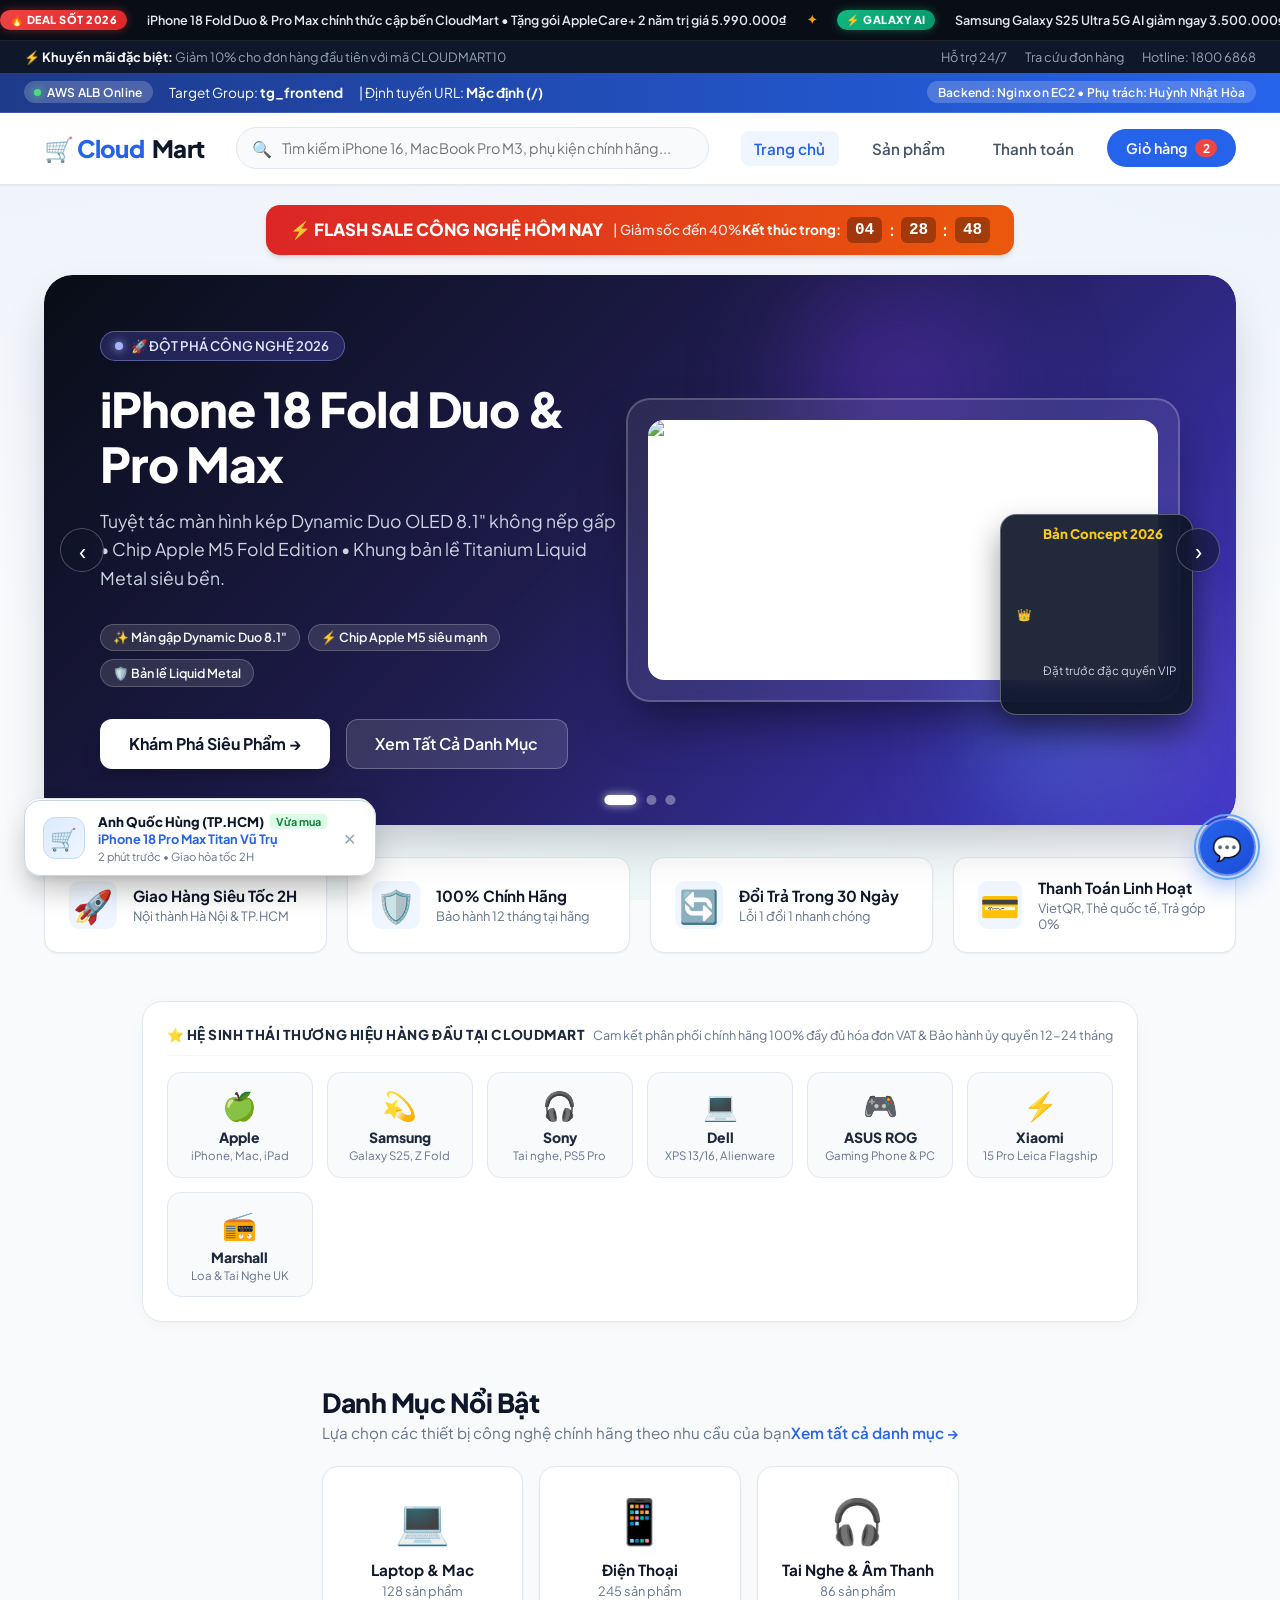
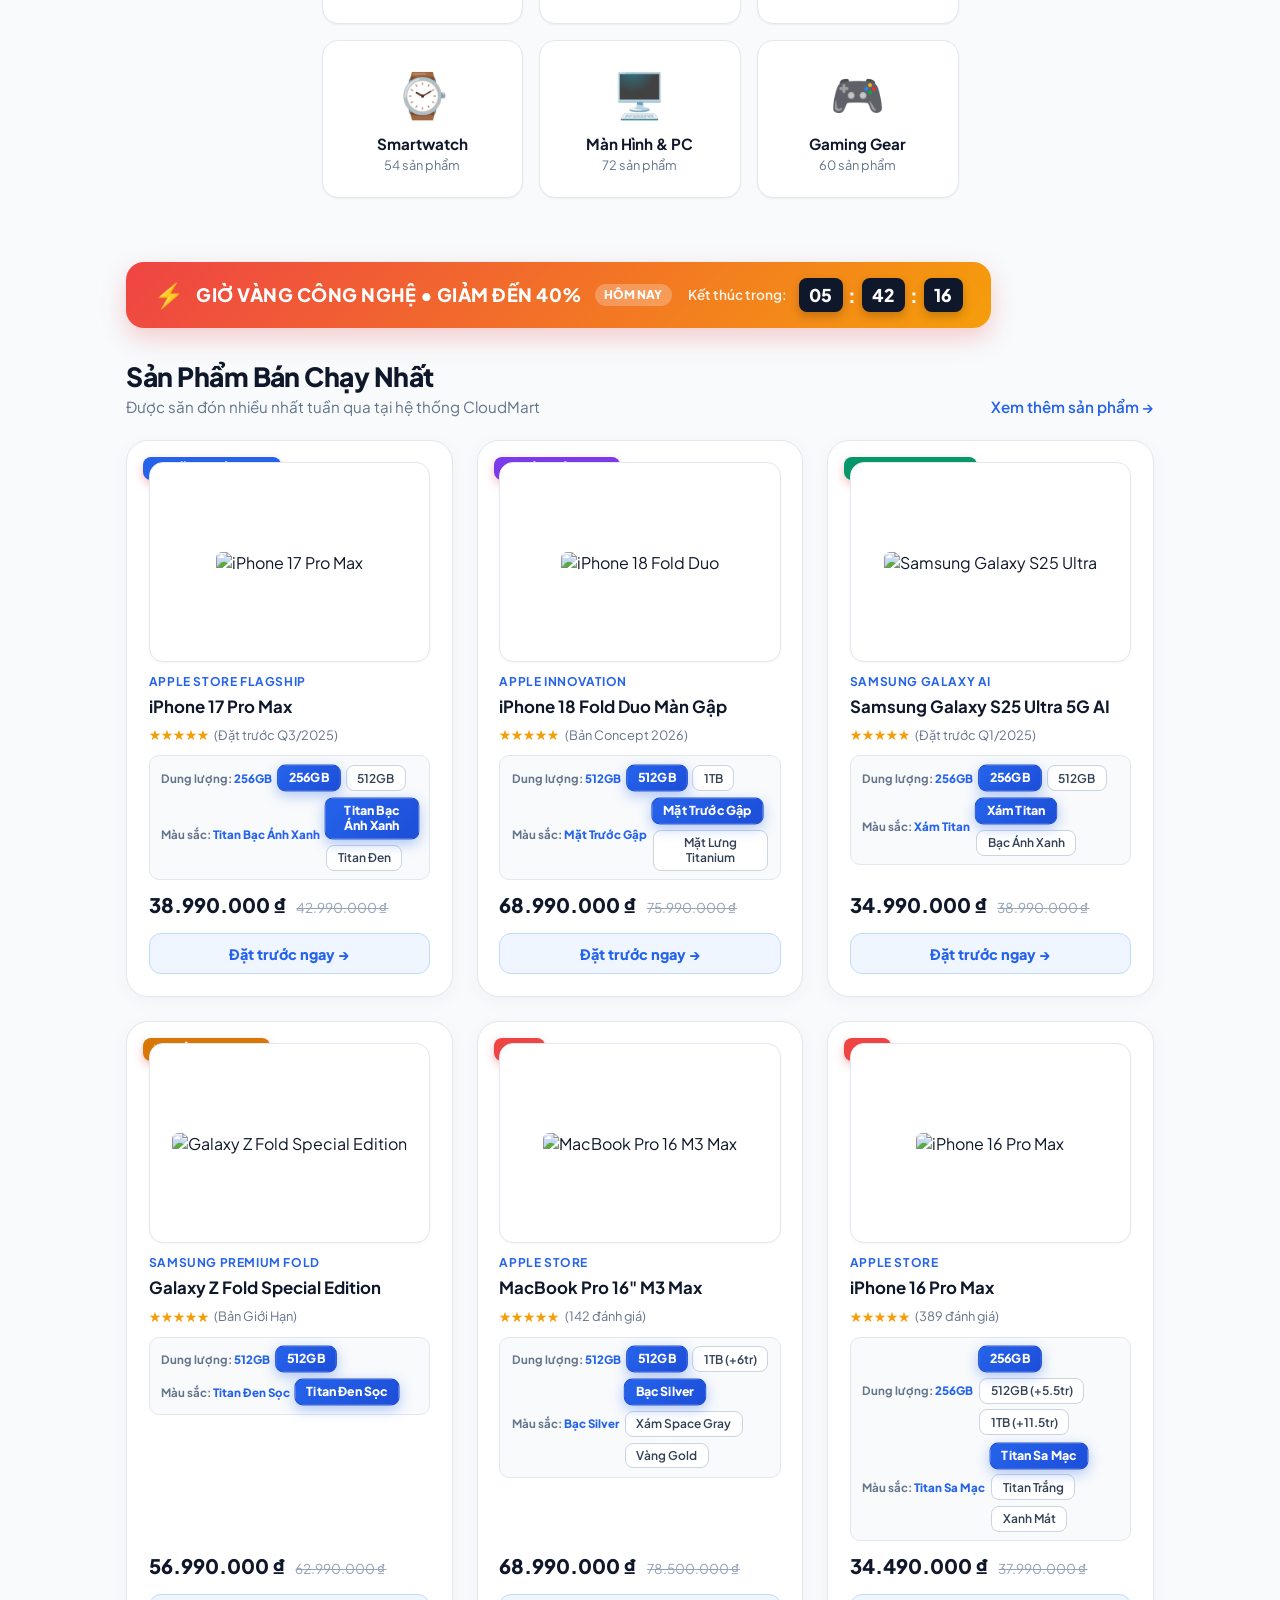
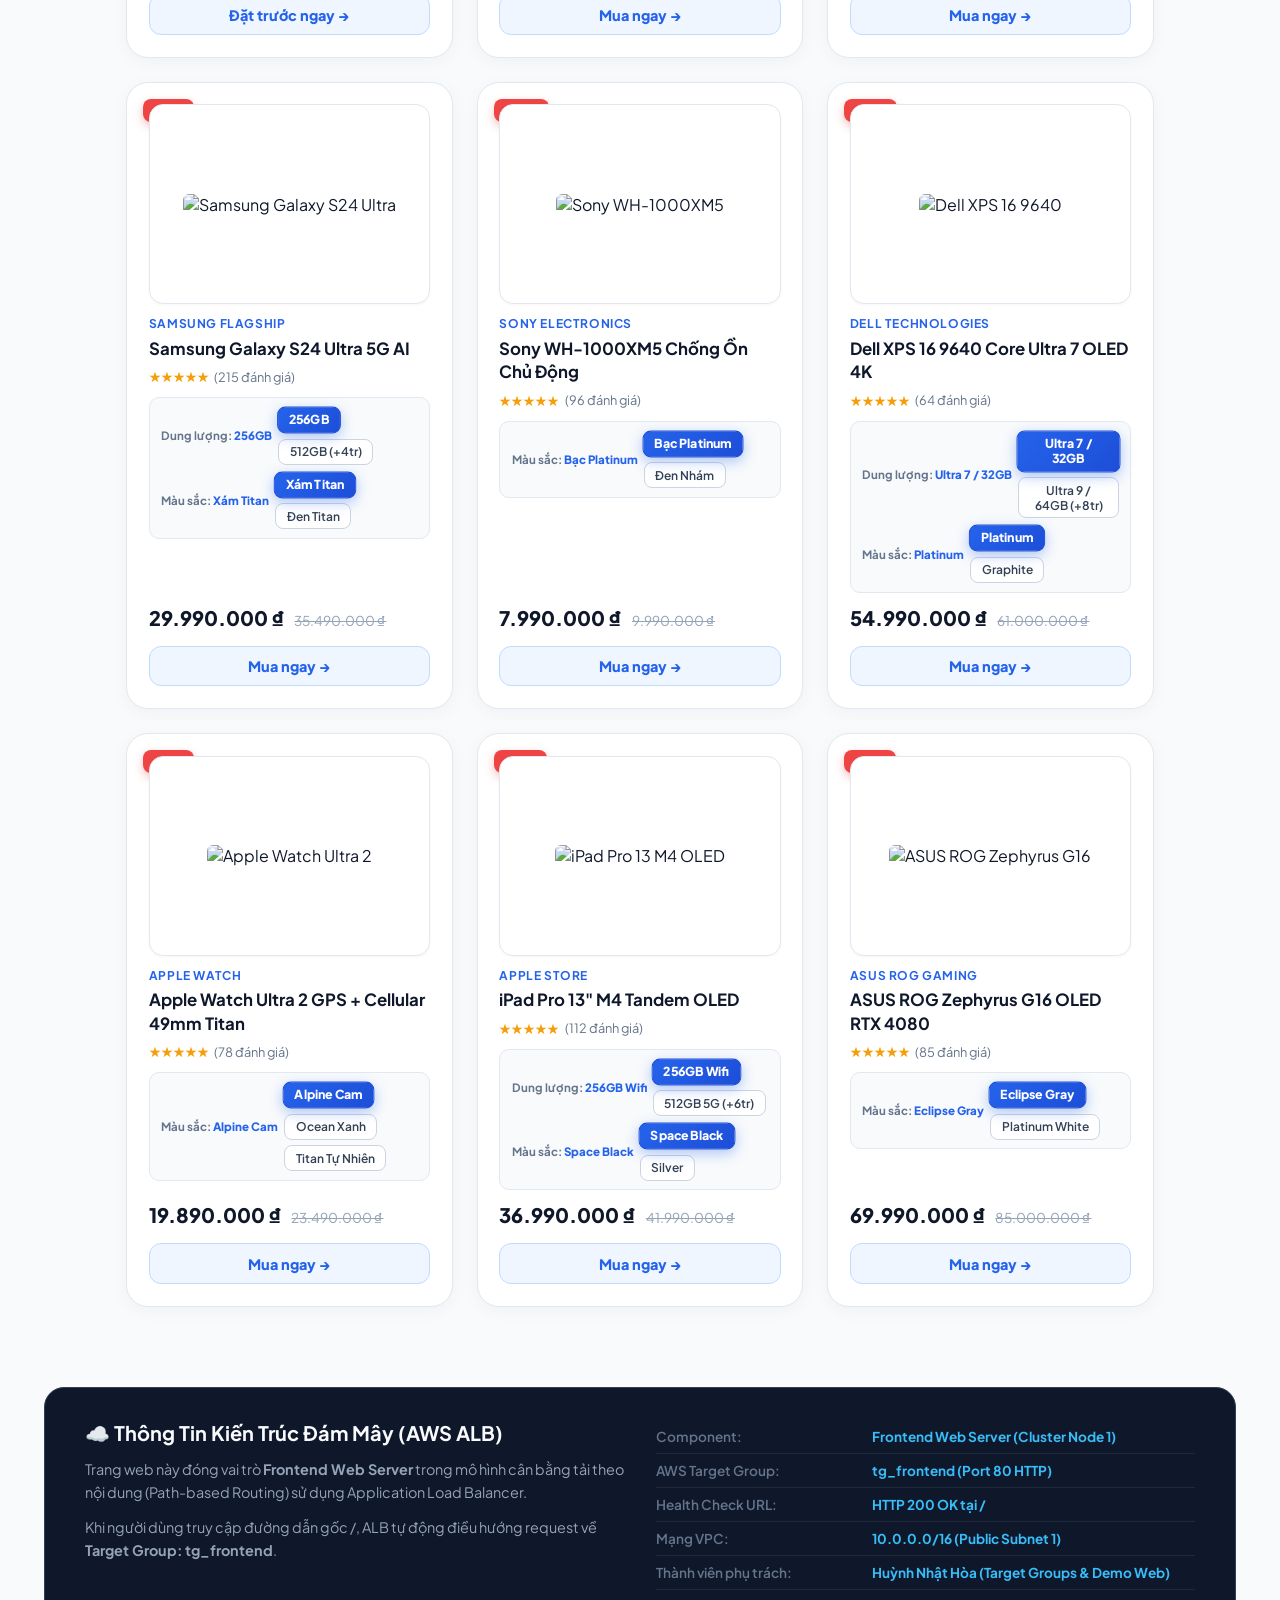
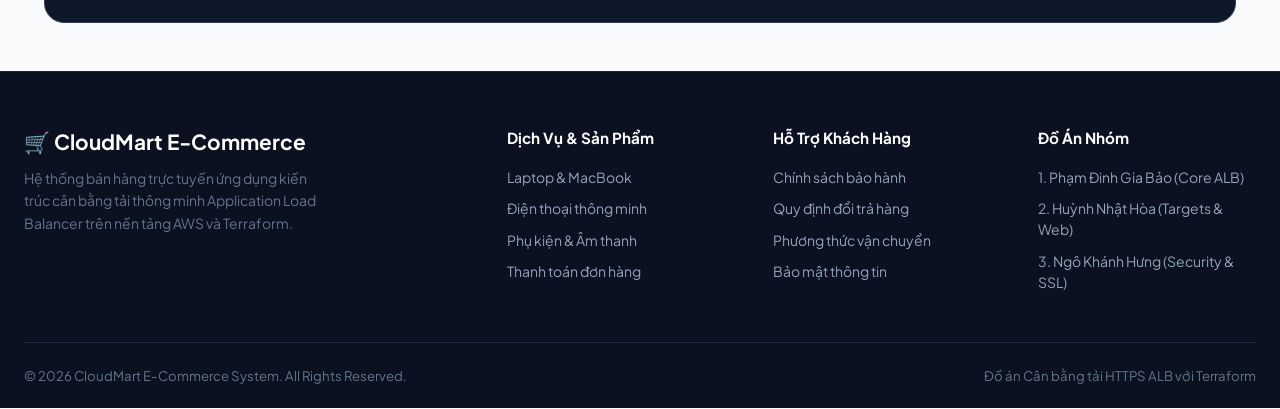
==== commit 57b0589a: "fix(frontend): repair unclosed trust-item tag breaking trust-grid and brand showcase layout" ====
--- a/demo_pages/frontend/index.html
+++ b/demo_pages/frontend/index.html
@@ -1040,6 +1040,29 @@
                 <div class="trust-title">Giao Hàng Siêu Tốc 2H</div>
                 <div class="trust-desc">Nội thành Hà Nội & TP.HCM</div>
             </div>
+        </div>
+        <div class="trust-item">
+            <div class="trust-icon">🛡️</div>
+            <div>
+                <div class="trust-title">100% Chính Hãng</div>
+                <div class="trust-desc">Bảo hành 12 tháng tại hãng</div>
+            </div>
+        </div>
+        <div class="trust-item">
+            <div class="trust-icon">🔄</div>
+            <div>
+                <div class="trust-title">Đổi Trả Trong 30 Ngày</div>
+                <div class="trust-desc">Lỗi 1 đổi 1 nhanh chóng</div>
+            </div>
+        </div>
+        <div class="trust-item">
+            <div class="trust-icon">💳</div>
+            <div>
+                <div class="trust-title">Thanh Toán Linh Hoạt</div>
+                <div class="trust-desc">VietQR, Thẻ quốc tế, Trả góp 0%</div>
+            </div>
+        </div>
+    </div>
 
     <!-- Interactive Brand Showcase Section -->
     <section class="section-container" style="margin-top: 1rem; margin-bottom: 2rem;">
@@ -1087,29 +1110,6 @@
             </div>
         </div>
     </section>
-        </div>
-        <div class="trust-item">
-            <div class="trust-icon">🛡️</div>
-            <div>
-                <div class="trust-title">100% Chính Hãng</div>
-                <div class="trust-desc">Bảo hành 12 tháng tại hãng</div>
-            </div>
-        </div>
-        <div class="trust-item">
-            <div class="trust-icon">🔄</div>
-            <div>
-                <div class="trust-title">Đổi Trả Trong 30 Ngày</div>
-                <div class="trust-desc">Lỗi 1 đổi 1 nhanh chóng</div>
-            </div>
-        </div>
-        <div class="trust-item">
-            <div class="trust-icon">💳</div>
-            <div>
-                <div class="trust-title">Thanh Toán Linh Hoạt</div>
-                <div class="trust-desc">VietQR, Thẻ quốc tế, Trả góp 0%</div>
-            </div>
-        </div>
-    </div>
 
     <!-- Categories Section -->
     <section class="section-container">
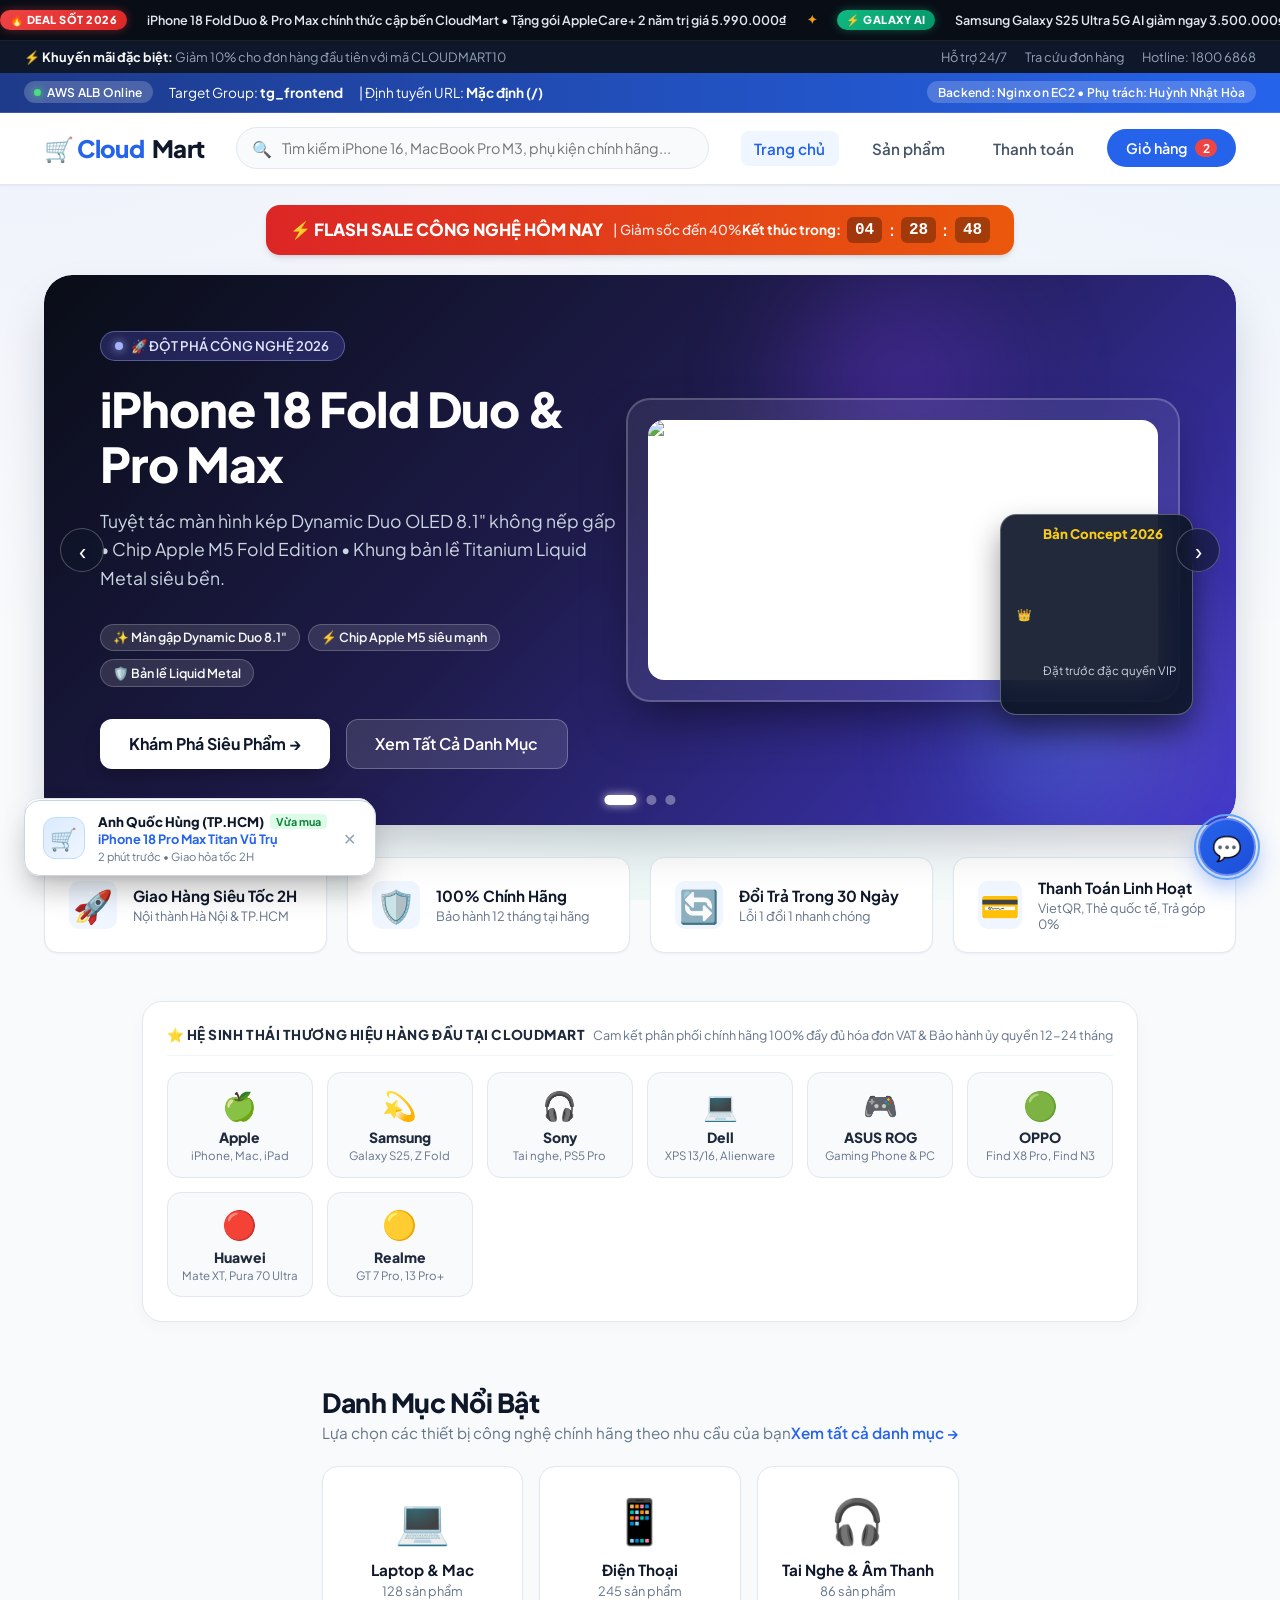
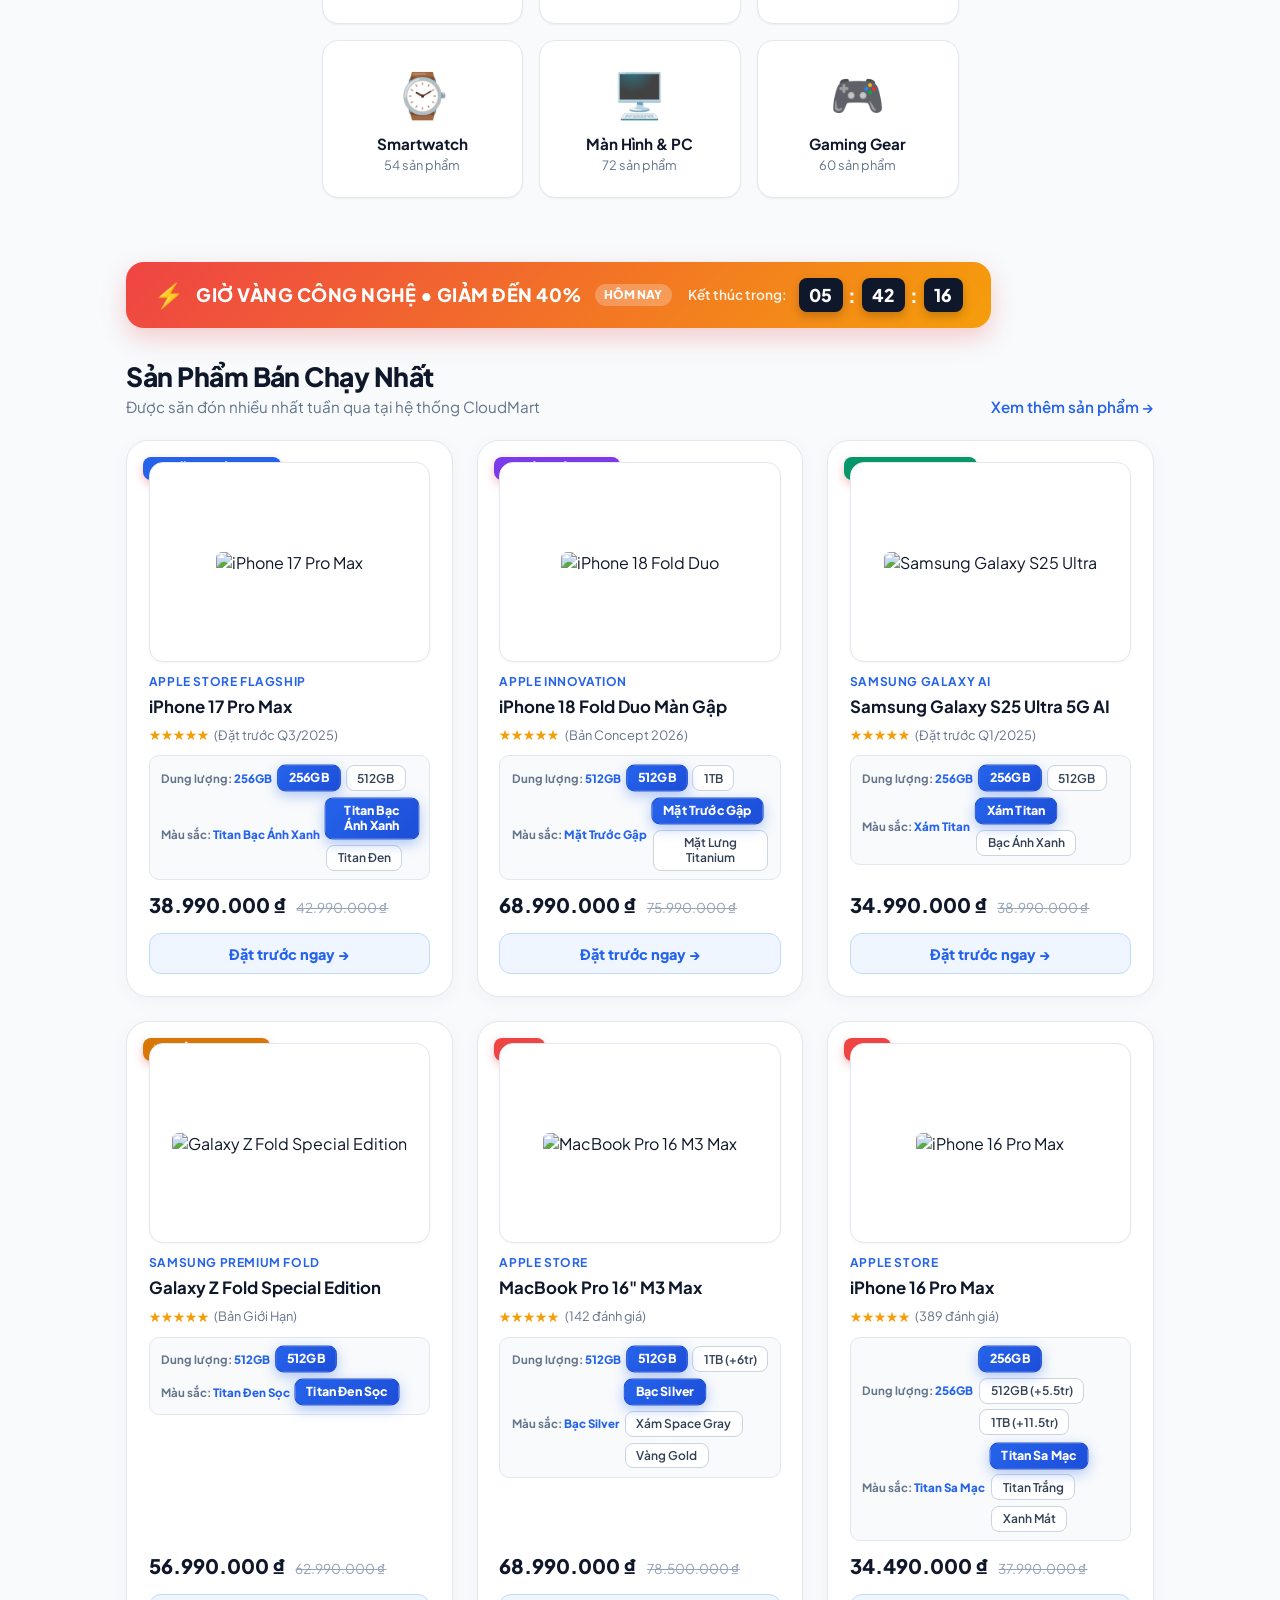
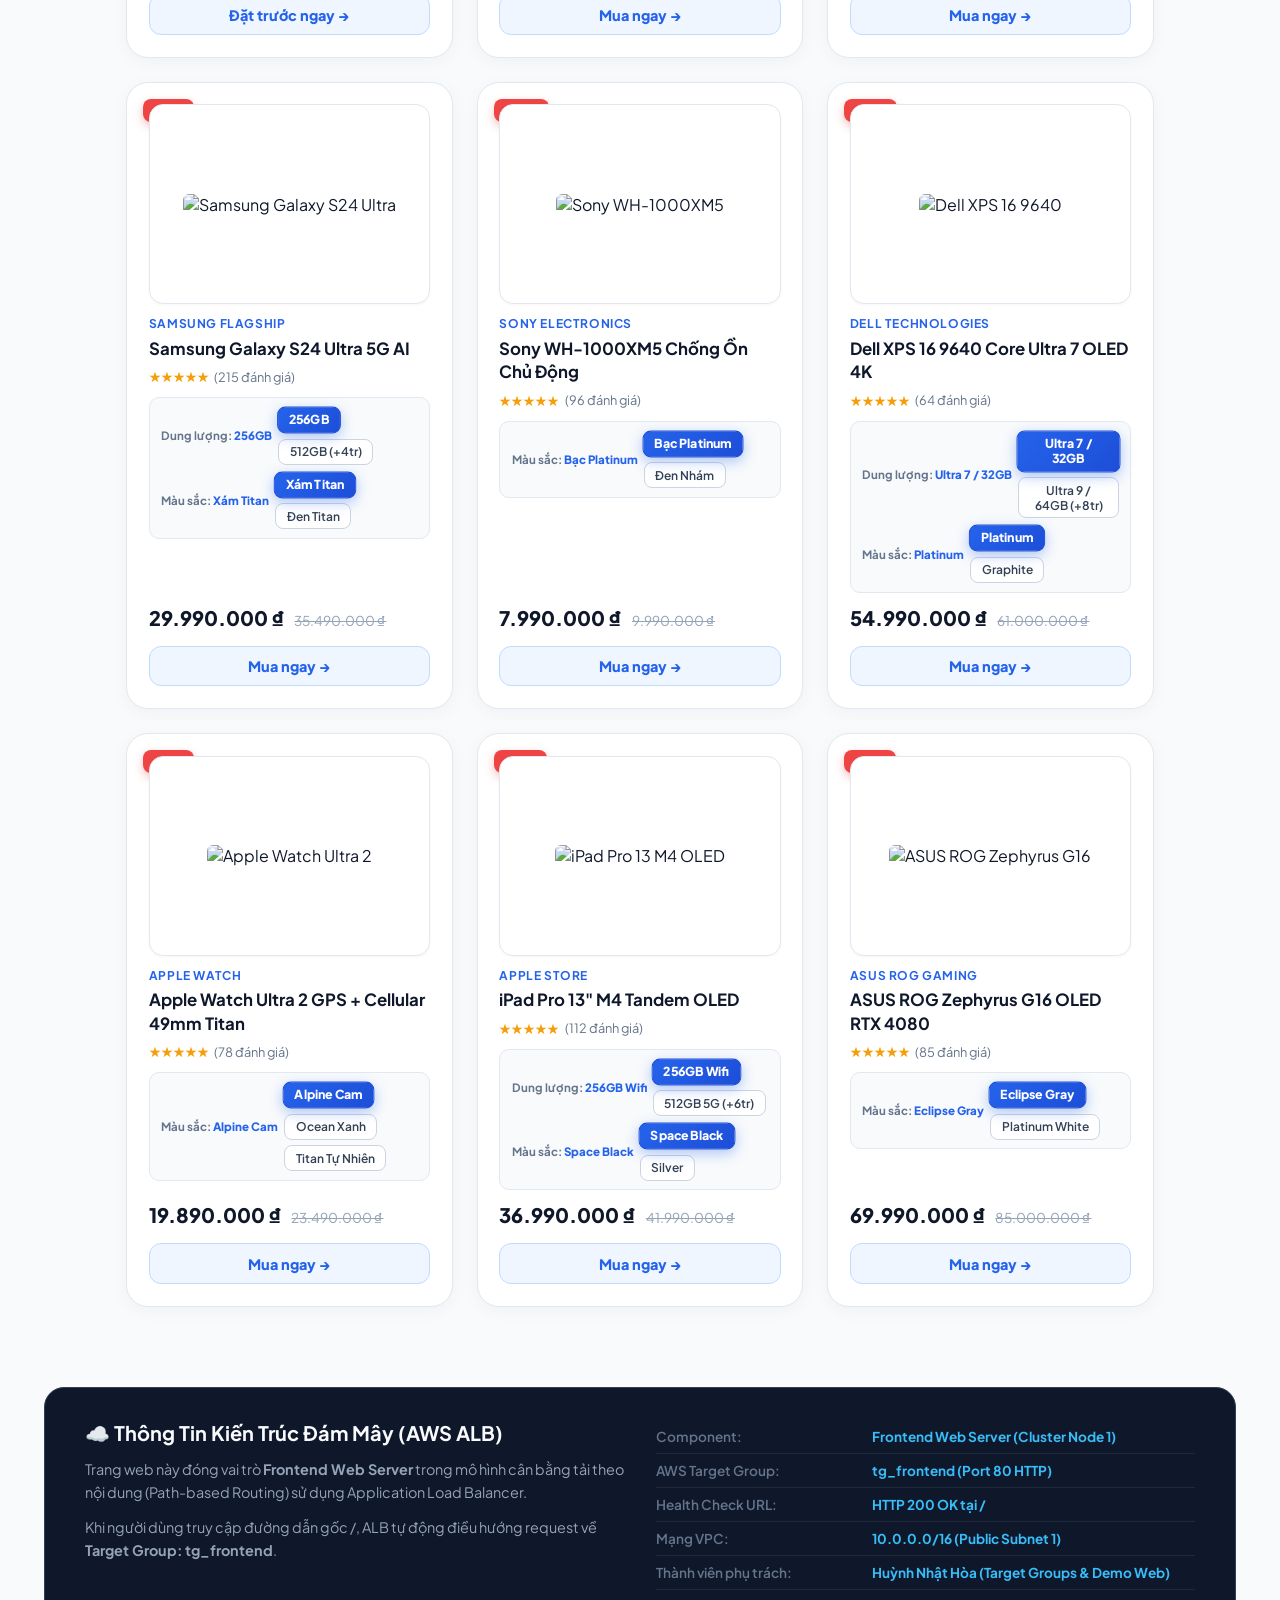
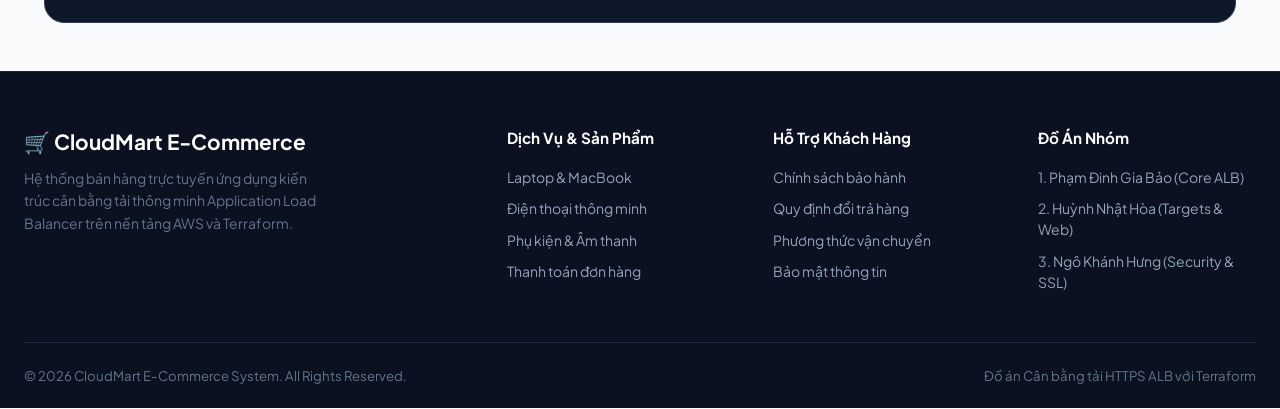
==== commit 91e736fe: "feat(catalog): add Pro Max lineup for all iPhone generations and major brands - Added iPhone 11 Pro " ====
--- a/demo_pages/frontend/index.html
+++ b/demo_pages/frontend/index.html
@@ -1072,40 +1072,45 @@
                 <span class="brand-bar-sub">Cam kết phân phối chính hãng 100% đầy đủ hóa đơn VAT &amp; Bảo hành ủy quyền 12-24 tháng</span>
             </div>
             <div class="brand-grid">
-                <a href="/products/" class="brand-item apple">
+                <a href="/products/?brand=Apple" class="brand-item apple">
                     <span class="brand-icon">🍏</span>
                     <span class="brand-name">Apple</span>
                     <span class="brand-count">iPhone, Mac, iPad</span>
                 </a>
-                <a href="/products/" class="brand-item samsung">
+                <a href="/products/?brand=Samsung" class="brand-item samsung">
                     <span class="brand-icon">💫</span>
                     <span class="brand-name">Samsung</span>
                     <span class="brand-count">Galaxy S25, Z Fold</span>
                 </a>
-                <a href="/products/" class="brand-item sony">
+                <a href="/products/?brand=Sony" class="brand-item sony">
                     <span class="brand-icon">🎧</span>
                     <span class="brand-name">Sony</span>
                     <span class="brand-count">Tai nghe, PS5 Pro</span>
                 </a>
-                <a href="/products/" class="brand-item dell">
+                <a href="/products/?brand=Dell" class="brand-item dell">
                     <span class="brand-icon">💻</span>
                     <span class="brand-name">Dell</span>
                     <span class="brand-count">XPS 13/16, Alienware</span>
                 </a>
-                <a href="/products/" class="brand-item asus">
+                <a href="/products/?brand=ASUS" class="brand-item asus">
                     <span class="brand-icon">🎮</span>
                     <span class="brand-name">ASUS ROG</span>
                     <span class="brand-count">Gaming Phone &amp; PC</span>
                 </a>
-                <a href="/products/" class="brand-item xiaomi">
-                    <span class="brand-icon">⚡</span>
-                    <span class="brand-name">Xiaomi</span>
-                    <span class="brand-count">15 Pro Leica Flagship</span>
+                <a href="/products/?brand=OPPO" class="brand-item xiaomi">
+                    <span class="brand-icon">🟢</span>
+                    <span class="brand-name">OPPO</span>
+                    <span class="brand-count">Find X8 Pro, Find N3</span>
                 </a>
-                <a href="/products/" class="brand-item marshall">
-                    <span class="brand-icon">📻</span>
-                    <span class="brand-name">Marshall</span>
-                    <span class="brand-count">Loa &amp; Tai Nghe UK</span>
+                <a href="/products/?brand=Huawei" class="brand-item marshall">
+                    <span class="brand-icon">🔴</span>
+                    <span class="brand-name">Huawei</span>
+                    <span class="brand-count">Mate XT, Pura 70 Ultra</span>
+                </a>
+                <a href="/products/?brand=Realme" class="brand-item apple">
+                    <span class="brand-icon">🟡</span>
+                    <span class="brand-name">Realme</span>
+                    <span class="brand-count">GT 7 Pro, 13 Pro+</span>
                 </a>
             </div>
         </div>
@@ -1581,7 +1586,50 @@
     </div>
 
     <!-- Floating Chat Widget -->
-    <button class="chat-widget-btn" onclick="alert('Trợ lý AI CloudMart: Xin chào! Bạn cần tư vấn sản phẩm công nghệ nào hôm nay?')">💬</button>
+    <button type="button" class="chat-widget-btn" onclick="toggleHomeCskh()" title="Chăm sóc khách hàng AI">💬</button>
+    <div id="homeCskhBox" style="display:none; position:fixed; bottom:5.5rem; right:1.5rem; width:350px; max-width:calc(100vw - 2rem); background:#fff; border-radius:18px; box-shadow:0 20px 45px rgba(0,0,0,0.22); z-index:995; overflow:hidden; border:1px solid #e2e8f0; flex-direction:column;">
+        <div style="background:linear-gradient(135deg,#064e3b,#059669); color:#fff; padding:0.9rem 1.1rem; display:flex; justify-content:space-between; align-items:center;">
+            <div>
+                <div style="font-weight:800; font-size:0.95rem;">🤖 Trợ Lý Tư Vấn CloudMart</div>
+                <div style="font-size:0.72rem; color:#a7f3d0;">● Trực tuyến • Tra cứu đúng 114 sản phẩm</div>
+            </div>
+            <button type="button" onclick="toggleHomeCskh()" style="background:none;border:none;color:#fff;font-size:1.15rem;cursor:pointer;">✕</button>
+        </div>
+        <div style="padding:1rem; background:#f8fafc; font-size:0.84rem; color:#1e293b; line-height:1.5;">
+            <div style="background:#fff; border:1px solid #e2e8f0; padding:0.75rem; border-radius:12px; margin-bottom:0.75rem;">
+                Dạ chào quý khách! Quý khách đang cần tìm hiểu sản phẩm nào ạ? Nhập tên máy hoặc nhu cầu bên dưới, em sẽ tư vấn đúng cấu hình, giá &amp; khuyến mãi cho mình ngay!
+            </div>
+            <div style="display:flex; flex-wrap:wrap; gap:0.4rem;">
+                <button type="button" onclick="goAskCskh('Tư vấn iPhone 16 Pro Max')" style="background:#ecfdf5;border:1px solid #a7f3d0;color:#047857;font-size:0.74rem;font-weight:700;padding:0.3rem 0.6rem;border-radius:999px;cursor:pointer;">iPhone 16 Pro Max</button>
+                <button type="button" onclick="goAskCskh('Samsung Galaxy Z Fold5')" style="background:#ecfdf5;border:1px solid #a7f3d0;color:#047857;font-size:0.74rem;font-weight:700;padding:0.3rem 0.6rem;border-radius:999px;cursor:pointer;">Galaxy Z Fold5</button>
+                <button type="button" onclick="goAskCskh('Laptop gaming ASUS')" style="background:#ecfdf5;border:1px solid #a7f3d0;color:#047857;font-size:0.74rem;font-weight:700;padding:0.3rem 0.6rem;border-radius:999px;cursor:pointer;">Laptop gaming ASUS</button>
+                <button type="button" onclick="goAskCskh('Tai nghe chống ồn Sony')" style="background:#ecfdf5;border:1px solid #a7f3d0;color:#047857;font-size:0.74rem;font-weight:700;padding:0.3rem 0.6rem;border-radius:999px;cursor:pointer;">Tai nghe Sony</button>
+            </div>
+        </div>
+        <div style="padding:0.75rem; background:#fff; border-top:1px solid #e2e8f0; display:flex; gap:0.5rem;">
+            <input type="text" id="homeCskhInput" placeholder="Nhập sản phẩm bạn cần tìm hiểu..." style="flex:1;padding:0.55rem 0.85rem;border-radius:999px;border:1.5px solid #cbd5e1;outline:none;font-size:0.84rem;" onkeydown="if(event.key==='Enter') submitHomeCskh()">
+            <button type="button" onclick="submitHomeCskh()" style="background:#059669;color:#fff;border:none;border-radius:999px;padding:0.55rem 1rem;font-weight:700;font-size:0.82rem;cursor:pointer;">Tư vấn</button>
+        </div>
+    </div>
+    <script>
+        function toggleHomeCskh() {
+            var box = document.getElementById('homeCskhBox');
+            if (!box) return;
+            box.style.display = (box.style.display === 'flex') ? 'none' : 'flex';
+            if (box.style.display === 'flex') {
+                setTimeout(function(){ var i = document.getElementById('homeCskhInput'); if (i) i.focus(); }, 100);
+            }
+        }
+        function goAskCskh(q) {
+            window.location.href = '/products/?ask=' + encodeURIComponent(q);
+        }
+        function submitHomeCskh() {
+            var inp = document.getElementById('homeCskhInput');
+            var val = inp ? inp.value.trim() : '';
+            if (!val) return;
+            goAskCskh(val);
+        }
+    </script>
 
     <!-- Footer -->
     <footer>
